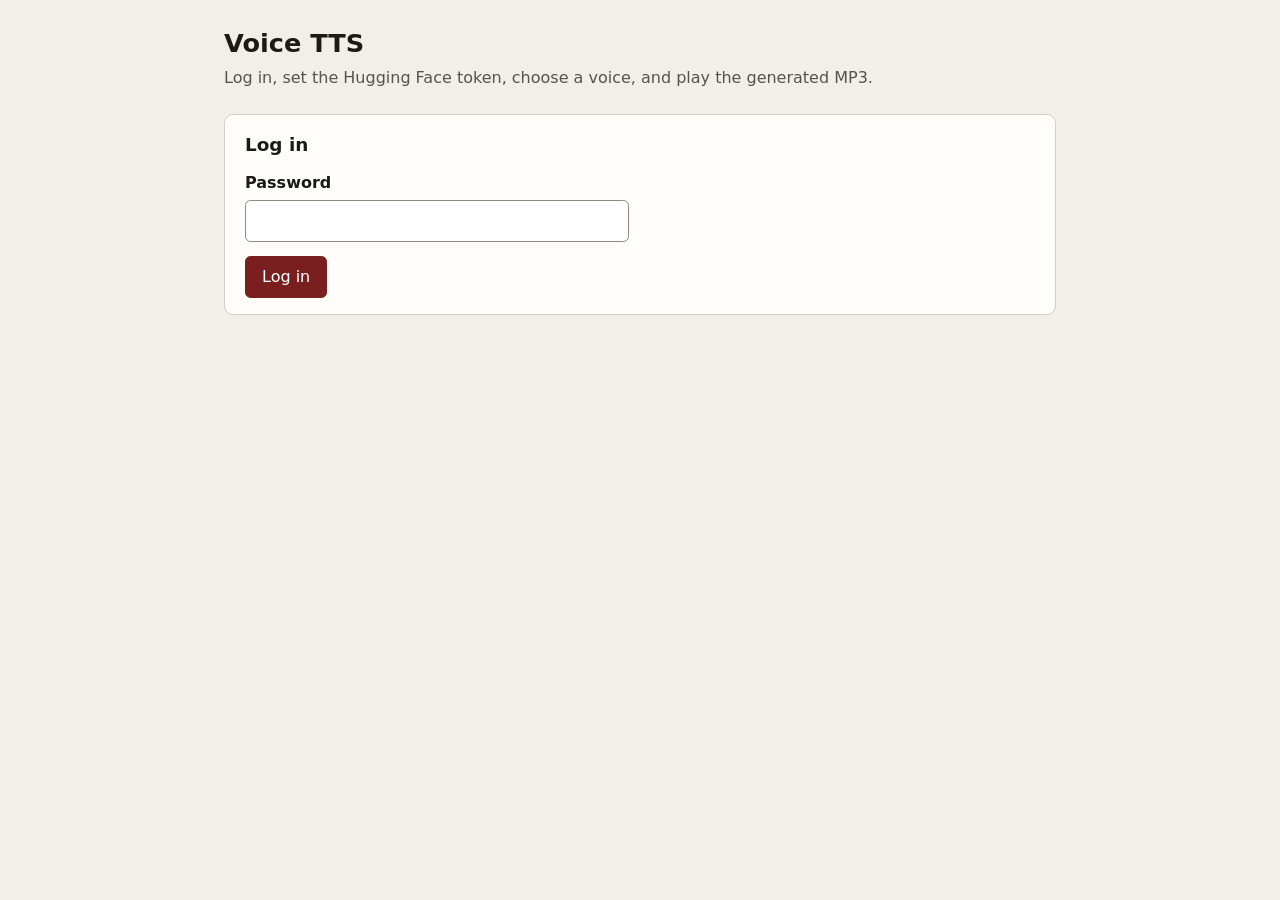
==== leftenant_voice/service/static/index.html @ ff742ffe "feat: add the leftenant voice TTS service The S2 Pro voice service: password login, encrypted API to" ====
<!DOCTYPE html>
<html lang="en">
<head>
<meta charset="utf-8">
<meta name="viewport" content="width=device-width, initial-scale=1">
<link rel="icon" href="data:,">
<title>Voice TTS</title>
<style>
  :root {
    color-scheme: light dark;
    --bg: #f2efe9;
    --panel: #fffdf9;
    --field: #ffffff;
    --ink: #1b1a17;
    --muted: #57534c;
    --line: #d3cec4;
    --control-line: #8f897e;
    --accent: #7a1f1f;
    --accent-ink: #ffffff;
    --link: #7a1f1f;
    --ok: #1e6b3c;
    --warn: #7a5200;
    --bad: #a31c1c;
    --focus: #1d5fa8;
  }

  @media (prefers-color-scheme: dark) {
    :root {
      --bg: #131312;
      --panel: #1d1c1a;
      --field: #141413;
      --ink: #ebe8e1;
      --muted: #b8b2a7;
      --line: #3b3833;
      --control-line: #6b665d;
      --accent: #9c3a33;
      --accent-ink: #ffffff;
      --link: #e8a59d;
      --ok: #74d69a;
      --warn: #e0b45c;
      --bad: #ff9a90;
      --focus: #8dc1ff;
    }
  }

  * { box-sizing: border-box; }
  [hidden] { display: none !important; }
  html { font-size: 100%; }

  body {
    margin: 0;
    background: var(--bg);
    color: var(--ink);
    font-family: ui-sans-serif, system-ui, -apple-system, "Segoe UI", Roboto, "Helvetica Neue", Arial, sans-serif;
    line-height: 1.5;
    -webkit-text-size-adjust: 100%;
  }

  main { max-width: 54rem; margin: 0 auto; padding: 1.5rem 1rem 4rem; }

  header h1 { margin: 0; font-size: 1.6rem; }
  header p { margin: .25rem 0 1.5rem; color: var(--muted); }

  section {
    background: var(--panel);
    border: 1px solid var(--line);
    border-radius: .55rem;
    padding: 1rem 1.25rem;
    margin: 0 0 1rem;
  }

  h2 { margin: 0 0 .75rem; font-size: 1.15rem; }
  h3 { margin: 1.5rem 0 .35rem; font-size: 1rem; }

  label { display: block; margin: .75rem 0 .3rem; font-weight: 600; }
  input, textarea, select, button { font: inherit; }

  input[type="text"],
  input[type="password"],
  textarea,
  select {
    width: 100%;
    padding: .5rem .6rem;
    background: var(--field);
    color: var(--ink);
    border: 1px solid var(--control-line);
    border-radius: .35rem;
  }

  textarea { min-height: 5rem; resize: vertical; }
  input[type="file"] { max-width: 100%; color: var(--muted); }

  button {
    padding: .5rem 1rem;
    border: 1px solid var(--control-line);
    border-radius: .35rem;
    background: var(--panel);
    color: var(--ink);
    cursor: pointer;
  }

  button[type="submit"] {
    background: var(--accent);
    border-color: var(--accent);
    color: var(--accent-ink);
  }

  button:hover:not(:disabled) { filter: brightness(1.08); }
  button:disabled { opacity: .55; cursor: not-allowed; }

  :focus-visible { outline: 2px solid var(--focus); outline-offset: 2px; }
  a { color: var(--link); }

  .actions { display: flex; flex-wrap: wrap; gap: .5rem; margin-top: .9rem; }
  .hint { margin: .25rem 0 0; color: var(--muted); font-size: .875rem; }

  .notice {
    margin: 0 0 1rem;
    padding: .75rem 1rem;
    border: 1px solid var(--control-line);
    border-radius: .35rem;
    background: var(--panel);
  }

  .picker { display: grid; grid-template-columns: repeat(auto-fit, minmax(14rem, 1fr)); gap: 0 .75rem; }
  .picker label { margin-top: 0; }

  .state-line { margin: 0; font-size: 1.1rem; }
  .state { font-weight: 700; }
  #service-status[data-state="ready"] .state { color: var(--ok); }
  #service-status[data-state="error"] .state,
  #service-status[data-state="unreachable"] .state { color: var(--bad); }
  #service-status[data-state="downloading"] .state,
  #service-status[data-state="loading"] .state { color: var(--warn); }

  .facts { margin: .3rem 0 0; color: var(--muted); }
  .status-error { margin: .5rem 0 0; color: var(--bad); overflow-wrap: anywhere; }
  .load-progress { width: 100%; height: .7rem; margin-top: .75rem; accent-color: var(--accent); }

  #token-state { margin: .75rem 0 0; font-weight: 600; }

  #uploaded-list, #api-token-list { list-style: none; margin: .25rem 0 0; padding: 0; }
  #uploaded-list li,
  #api-token-list li {
    display: flex;
    align-items: center;
    justify-content: space-between;
    gap: .75rem;
    padding: .45rem 0;
    border-top: 1px solid var(--line);
  }
  #uploaded-list li:first-child,
  #api-token-list li:first-child { border-top: 0; }
  #uploaded-list li.empty,
  #api-token-list li.empty { display: block; color: var(--muted); }
  #uploaded-list button,
  #api-token-list button { padding: .3rem .8rem; }
  #uploaded-list li span,
  #api-token-list li span { flex: 1 1 auto; min-width: 0; overflow-wrap: anywhere; }
  #api-token-new code { display: block; margin-top: .35rem; overflow-wrap: anywhere; }
  #login-form { max-width: 24rem; }

  #player { display: block; width: 100%; margin-top: 1rem; }
  .download { display: inline-block; margin-top: .6rem; }
  #message { margin: .75rem 0 0; min-height: 1.5rem; color: var(--bad); overflow-wrap: anywhere; }
</style>
</head>
<body>
<main>
  <header>
    <h1>Voice TTS</h1>
    <p>Log in, set the Hugging Face token, choose a voice, and play the generated MP3.</p>
    <button id="logout-button" type="button" hidden>Log out</button>
  </header>

  <noscript>
    <p class="notice">JavaScript is required for this page.</p>
  </noscript>

  <section id="login-section">
    <h2>Log in</h2>
    <form id="login-form">
      <label for="login-password">Password</label>
      <input id="login-password" type="password" autocomplete="off" spellcheck="false">
      <div class="actions">
        <button id="login-button" type="submit">Log in</button>
      </div>
    </form>
  </section>

  <div id="app-section" hidden>
  <section>
    <h2>Status</h2>
    <div id="service-status" data-state="checking">
      <p class="state-line" role="status" aria-live="polite"><span class="state">state: checking</span></p>
      <p class="facts">engine: none · busy: no</p>
      <p class="status-error" hidden></p>
      <progress class="load-progress" aria-label="Model load in progress" hidden></progress>
    </div>
  </section>

  <section>
    <h2>Settings</h2>
    <form id="token-form">
      <label for="token-input">Hugging Face token</label>
      <input id="token-input" type="password" autocomplete="off" spellcheck="false">
      <div class="actions">
        <button type="submit">Save</button>
        <button type="button" class="clear-token">Clear</button>
      </div>
    </form>
    <p id="token-state" aria-live="polite">no token</p>
    <p class="hint">The token is kept in memory by the service for this container session only. It is never written to disk. Enter it again after the container restarts.</p>

    <h3>API tokens</h3>
    <form id="api-token-form">
      <label for="api-token-name">Token name</label>
      <input id="api-token-name" type="text" pattern="[a-z0-9][a-z0-9_\-]{0,39}" autocomplete="off" spellcheck="false">
      <p class="hint">Lowercase letters, digits, hyphen and underscore. Up to 40 characters.</p>
      <div class="actions">
        <button id="api-token-create" type="submit">Create token</button>
      </div>
    </form>
    <p id="api-token-new" class="notice" hidden>New token, shown once: <code></code></p>
    <ul id="api-token-list"></ul>
  </section>

  <section>
    <h2>Voice</h2>
    <div class="picker">
      <div>
        <label for="engine-select">Engine</label>
        <select id="engine-select"></select>
      </div>
      <div>
        <label for="voice-select">Voice</label>
        <select id="voice-select"></select>
      </div>
    </div>

    <h3>Clone a voice from a reference recording</h3>
    <form id="upload-form">
      <label for="upload-name">Name</label>
      <input id="upload-name" type="text" pattern="[a-z0-9][a-z0-9_\-]{0,39}" autocomplete="off" spellcheck="false">
      <p class="hint">Lowercase letters, digits, hyphen and underscore. Up to 40 characters.</p>
      <label for="upload-text">Transcript</label>
      <textarea id="upload-text" maxlength="1000"></textarea>
      <label for="upload-file">Reference WAV</label>
      <input id="upload-file" type="file" accept=".wav,audio/wav">
      <p class="hint">Mono or stereo WAV, 3 to 30 seconds, at most 25 MB.</p>
      <div class="actions">
        <button type="submit">Upload and clone</button>
      </div>
    </form>

    <h3>Cloned voices</h3>
    <ul id="uploaded-list"></ul>
  </section>

  <section>
    <h2>Generate</h2>
    <form id="speak-form">
      <label for="speak-text">Text to speak</label>
      <textarea id="speak-text"></textarea>
      <div class="actions">
        <button id="speak-button" type="submit" disabled>Generate MP3</button>
      </div>
    </form>
    <audio id="player" controls hidden></audio>
    <a class="download" download="speech.mp3" hidden>Download speech.mp3</a>
  </section>
  </div>

  <p id="message" role="alert"></p>
</main>

<script>
const ui = {
  status: document.getElementById("service-status"),
  statusState: document.querySelector("#service-status .state"),
  statusFacts: document.querySelector("#service-status .facts"),
  statusError: document.querySelector("#service-status .status-error"),
  statusProgress: document.querySelector("#service-status .load-progress"),
  tokenForm: document.getElementById("token-form"),
  tokenClear: document.querySelector("#token-form .clear-token"),
  tokenInput: document.getElementById("token-input"),
  tokenState: document.getElementById("token-state"),
  engineSelect: document.getElementById("engine-select"),
  voiceSelect: document.getElementById("voice-select"),
  uploadForm: document.getElementById("upload-form"),
  uploadName: document.getElementById("upload-name"),
  uploadText: document.getElementById("upload-text"),
  uploadFile: document.getElementById("upload-file"),
  uploadedList: document.getElementById("uploaded-list"),
  speakForm: document.getElementById("speak-form"),
  speakText: document.getElementById("speak-text"),
  speakButton: document.getElementById("speak-button"),
  player: document.getElementById("player"),
  download: document.querySelector(".download"),
  loginSection: document.getElementById("login-section"),
  loginForm: document.getElementById("login-form"),
  loginPassword: document.getElementById("login-password"),
  loginButton: document.getElementById("login-button"),
  logoutButton: document.getElementById("logout-button"),
  appSection: document.getElementById("app-section"),
  apiTokenForm: document.getElementById("api-token-form"),
  apiTokenName: document.getElementById("api-token-name"),
  apiTokenCreate: document.getElementById("api-token-create"),
  apiTokenNew: document.getElementById("api-token-new"),
  apiTokenList: document.getElementById("api-token-list"),
  message: document.getElementById("message"),
};

let voices = {};
let uploaded = [];
let defaultEngine = null;
let serverBusy = false;
let speaking = false;
let audioUrl = null;
let healthTimer = null;

function setText(element, text) {
  if (element.textContent !== text) element.textContent = text;
}

function showMessage(text) {
  ui.message.textContent = text;
}

function clearMessage() {
  ui.message.textContent = "";
}

function stopPolling() {
  if (healthTimer !== null) {
    clearInterval(healthTimer);
    healthTimer = null;
  }
}

function showLogin() {
  stopPolling();
  ui.loginSection.hidden = false;
  ui.appSection.hidden = true;
  ui.logoutButton.hidden = true;
  ui.apiTokenNew.hidden = true;
  ui.apiTokenNew.querySelector("code").textContent = "";
}

function showApp() {
  ui.loginSection.hidden = true;
  ui.appSection.hidden = false;
  ui.logoutButton.hidden = false;
  loadSettings();
  loadVoices();
  loadTokens();
  pollHealth();
  if (healthTimer === null) healthTimer = setInterval(pollHealth, 2000);
}

async function checkSession() {
  try {
    const response = await fetch("/session");
    if (response.ok && (await response.json()).authenticated) {
      showApp();
      return;
    }
  } catch {
    // the service is not reachable; the login form is the screen to show
  }
  showLogin();
}

async function loadTokens() {
  try {
    const response = await fetch("/tokens");
    if (!response.ok) throw new Error(await errorDetail(response));
    fillTokens((await response.json()).tokens || []);
  } catch (error) {
    showMessage(error.message);
  }
}

function fillTokens(list) {
  ui.apiTokenList.replaceChildren();
  if (list.length === 0) {
    const item = document.createElement("li");
    item.className = "empty";
    item.textContent = "No API tokens yet.";
    ui.apiTokenList.append(item);
    return;
  }
  for (const token of list) {
    const item = document.createElement("li");
    const label = document.createElement("span");
    label.textContent = token.name + " · " + token.prefix + " · " + token.created;
    const button = document.createElement("button");
    button.type = "button";
    button.textContent = "Revoke";
    button.addEventListener("click", () => revokeToken(token.name));
    item.append(label, button);
    ui.apiTokenList.append(item);
  }
}

async function revokeToken(name) {
  clearMessage();
  try {
    const response = await fetch("/tokens/" + encodeURIComponent(name), { method: "DELETE" });
    if (!response.ok) throw new Error(await errorDetail(response));
    await loadTokens();
  } catch (error) {
    showMessage(error.message);
  }
}

async function errorDetail(response) {
  let body = null;
  try {
    body = await response.json();
  } catch {
    // the body is not JSON; the status code is all there is
  }
  const detail = body && body.detail;
  if (typeof detail === "string") return detail;
  if (Array.isArray(detail)) {
    return detail.map((item) => (item && item.msg ? item.msg : JSON.stringify(item))).join("; ");
  }
  return "the request failed with HTTP " + response.status;
}

function updateSpeakButton() {
  ui.speakButton.disabled = serverBusy || speaking || ui.speakText.value.trim() === "";
}

function fillVoices() {
  const names = voices[ui.engineSelect.value] || [];
  const previous = ui.voiceSelect.value;
  ui.voiceSelect.replaceChildren(...names.map((name) => new Option(name, name)));
  if (names.includes(previous)) ui.voiceSelect.value = previous;
}

function fillEngines() {
  const names = Object.keys(voices);
  const previous = ui.engineSelect.value;
  ui.engineSelect.replaceChildren(...names.map((name) => new Option(name, name)));
  if (names.includes(previous)) ui.engineSelect.value = previous;
  else if (defaultEngine && names.includes(defaultEngine)) ui.engineSelect.value = defaultEngine;
  fillVoices();
}

function fillUploaded() {
  ui.uploadedList.replaceChildren();
  if (uploaded.length === 0) {
    const item = document.createElement("li");
    item.className = "empty";
    item.textContent = "No cloned voices yet.";
    ui.uploadedList.append(item);
    return;
  }
  for (const name of uploaded) {
    const item = document.createElement("li");
    const label = document.createElement("span");
    label.textContent = name;
    const button = document.createElement("button");
    button.type = "button";
    button.textContent = "Delete";
    button.addEventListener("click", () => deleteVoice(name));
    item.append(label, button);
    ui.uploadedList.append(item);
  }
}

async function loadVoices() {
  try {
    const response = await fetch("/voices");
    if (!response.ok) throw new Error(await errorDetail(response));
    const data = await response.json();
    voices = data.voices || {};
    uploaded = data.uploaded || [];
    fillEngines();
    fillUploaded();
  } catch (error) {
    showMessage(error.message);
  }
}

async function loadSettings() {
  try {
    const response = await fetch("/settings");
    if (!response.ok) throw new Error(await errorDetail(response));
    const settings = await response.json();
    defaultEngine = settings.default_engine || null;
    ui.tokenState.textContent = settings.hf_token_set ? "token is set" : "no token";
    if (settings.max_text_chars) ui.speakText.maxLength = settings.max_text_chars;
    if (defaultEngine && voices[defaultEngine]) {
      ui.engineSelect.value = defaultEngine;
      fillVoices();
    }
  } catch (error) {
    showMessage(error.message);
  }
}

async function setToken(token) {
  try {
    const response = await fetch("/settings/hf-token", {
      method: "POST",
      headers: { "Content-Type": "application/json" },
      body: JSON.stringify({ token }),
    });
    if (!response.ok) throw new Error(await errorDetail(response));
    const result = await response.json();
    ui.tokenState.textContent = result.hf_token_set ? "token is set" : "no token";
    ui.tokenInput.value = "";
  } catch (error) {
    showMessage(error.message);
  }
}

async function deleteVoice(name) {
  clearMessage();
  try {
    const response = await fetch("/voices/" + encodeURIComponent(name), { method: "DELETE" });
    if (!response.ok) throw new Error(await errorDetail(response));
    await loadVoices();
  } catch (error) {
    showMessage(error.message);
  }
}

function renderHealth(data) {
  const state = data.state || "unknown";
  ui.status.dataset.state = state;
  setText(ui.statusState, "state: " + state);
  const facts = ["engine: " + (data.engine || "none"), "busy: " + (data.busy ? "yes" : "no")];
  if (data.seconds_until_unload !== null && data.seconds_until_unload !== undefined) {
    facts.push("unload in " + data.seconds_until_unload + " s");
  }
  setText(ui.statusFacts, facts.join(" · "));
  ui.statusError.hidden = !data.error;
  setText(ui.statusError, data.error || "");
  ui.statusProgress.hidden = !(state === "downloading" || state === "loading");
  serverBusy = Boolean(data.busy);
  updateSpeakButton();
}

async function pollHealth() {
  try {
    const response = await fetch("/health", { cache: "no-store" });
    if (!response.ok) throw new Error("health request failed");
    renderHealth(await response.json());
  } catch {
    ui.status.dataset.state = "unreachable";
    setText(ui.statusState, "service not reachable");
    setText(ui.statusFacts, "");
    ui.statusError.hidden = true;
    ui.statusProgress.hidden = true;
  }
}

ui.tokenForm.addEventListener("submit", async (event) => {
  event.preventDefault();
  clearMessage();
  await setToken(ui.tokenInput.value);
});

ui.tokenClear.addEventListener("click", async () => {
  clearMessage();
  await setToken("");
});

ui.engineSelect.addEventListener("change", fillVoices);

ui.uploadForm.addEventListener("submit", async (event) => {
  event.preventDefault();
  clearMessage();
  const body = new FormData();
  body.append("name", ui.uploadName.value.trim());
  body.append("text", ui.uploadText.value.trim());
  if (ui.uploadFile.files[0]) body.append("file", ui.uploadFile.files[0]);
  try {
    const response = await fetch("/voices", { method: "POST", body });
    if (!response.ok) throw new Error(await errorDetail(response));
    ui.uploadForm.reset();
    await loadVoices();
  } catch (error) {
    showMessage(error.message);
  }
});

ui.speakForm.addEventListener("submit", async (event) => {
  event.preventDefault();
  clearMessage();
  const text = ui.speakText.value.trim();
  if (!text) return;
  speaking = true;
  updateSpeakButton();
  try {
    const response = await fetch("/speak", {
      method: "POST",
      headers: { "Content-Type": "application/json" },
      body: JSON.stringify({ text, voice: ui.voiceSelect.value, engine: ui.engineSelect.value }),
    });
    if (!response.ok) throw new Error(await errorDetail(response));
    const blob = new Blob([await response.arrayBuffer()], { type: "audio/mpeg" });
    if (audioUrl) URL.revokeObjectURL(audioUrl);
    audioUrl = URL.createObjectURL(blob);
    ui.player.src = audioUrl;
    ui.player.hidden = false;
    ui.download.href = audioUrl;
    ui.download.hidden = false;
    ui.player.play().catch(() => {});
  } catch (error) {
    showMessage(error.message);
  } finally {
    speaking = false;
    updateSpeakButton();
  }
});

ui.loginForm.addEventListener("submit", async (event) => {
  event.preventDefault();
  clearMessage();
  try {
    const response = await fetch("/login", {
      method: "POST",
      headers: { "Content-Type": "application/json" },
      body: JSON.stringify({ password: ui.loginPassword.value }),
    });
    if (!response.ok) throw new Error(await errorDetail(response));
    ui.loginPassword.value = "";
    showApp();
  } catch (error) {
    showMessage(error.message);
  }
});

ui.logoutButton.addEventListener("click", async () => {
  clearMessage();
  try {
    await fetch("/logout", { method: "POST" });
  } catch {
    // the cookie is gone with the service; the login form is still the screen to show
  }
  showLogin();
});

ui.apiTokenForm.addEventListener("submit", async (event) => {
  event.preventDefault();
  clearMessage();
  ui.apiTokenNew.hidden = true;
  try {
    const response = await fetch("/tokens", {
      method: "POST",
      headers: { "Content-Type": "application/json" },
      body: JSON.stringify({ name: ui.apiTokenName.value.trim() }),
    });
    if (!response.ok) throw new Error(await errorDetail(response));
    const created = await response.json();
    ui.apiTokenNew.querySelector("code").textContent = created.token;
    ui.apiTokenNew.hidden = false;
    ui.apiTokenForm.reset();
    await loadTokens();
  } catch (error) {
    showMessage(error.message);
  }
});

ui.speakText.addEventListener("input", updateSpeakButton);

updateSpeakButton();
checkSession();
</script>
</body>
</html>
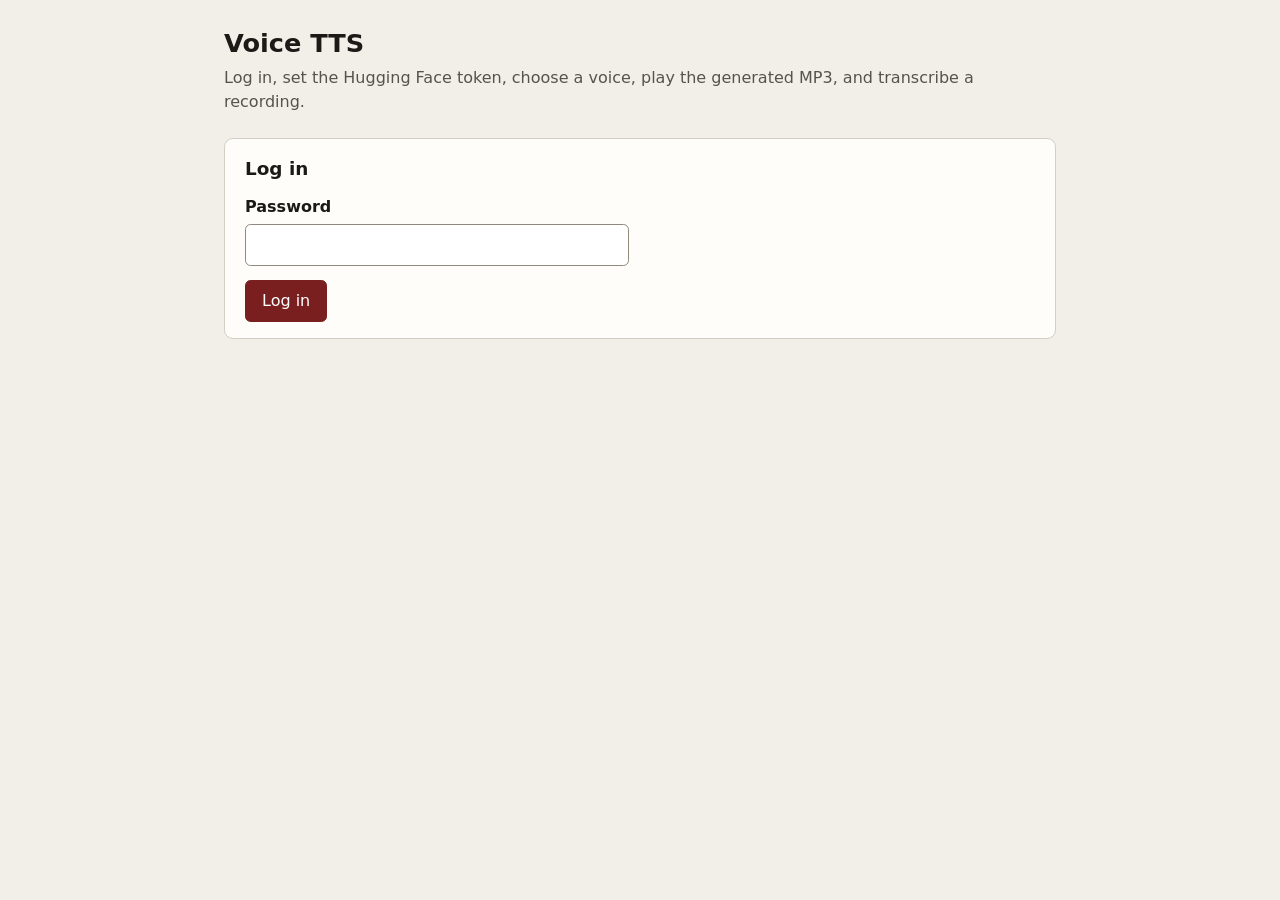
==== commit 8f2b131f: "feat: add Nemotron transcription and model management to the voice service - /transcribe runs Nemotr" ====
--- a/leftenant_voice/service/static/index.html
+++ b/leftenant_voice/service/static/index.html
@@ -139,9 +139,10 @@
 
   #token-state { margin: .75rem 0 0; font-weight: 600; }
 
-  #uploaded-list, #api-token-list { list-style: none; margin: .25rem 0 0; padding: 0; }
+  #uploaded-list, #api-token-list, #model-list { list-style: none; margin: .25rem 0 0; padding: 0; }
   #uploaded-list li,
-  #api-token-list li {
+  #api-token-list li,
+  #model-list li {
     display: flex;
     align-items: center;
     justify-content: space-between;
@@ -150,13 +151,16 @@
     border-top: 1px solid var(--line);
   }
   #uploaded-list li:first-child,
-  #api-token-list li:first-child { border-top: 0; }
+  #api-token-list li:first-child,
+  #model-list li:first-child { border-top: 0; }
   #uploaded-list li.empty,
   #api-token-list li.empty { display: block; color: var(--muted); }
   #uploaded-list button,
-  #api-token-list button { padding: .3rem .8rem; }
+  #api-token-list button,
+  #model-list button { padding: .3rem .8rem; }
   #uploaded-list li span,
-  #api-token-list li span { flex: 1 1 auto; min-width: 0; overflow-wrap: anywhere; }
+  #api-token-list li span,
+  #model-list li span { flex: 1 1 auto; min-width: 0; overflow-wrap: anywhere; }
   #api-token-new code { display: block; margin-top: .35rem; overflow-wrap: anywhere; }
   #login-form { max-width: 24rem; }
 
@@ -169,7 +173,7 @@
 <main>
   <header>
     <h1>Voice TTS</h1>
-    <p>Log in, set the Hugging Face token, choose a voice, and play the generated MP3.</p>
+    <p>Log in, set the Hugging Face token, choose a voice, play the generated MP3, and transcribe a recording.</p>
     <button id="logout-button" type="button" hidden>Log out</button>
   </header>
 
@@ -194,6 +198,7 @@
     <div id="service-status" data-state="checking">
       <p class="state-line" role="status" aria-live="polite"><span class="state">state: checking</span></p>
       <p class="facts">engine: none · busy: no</p>
+      <p class="facts" id="asr-state">transcription: checking</p>
       <p class="status-error" hidden></p>
       <progress class="load-progress" aria-label="Model load in progress" hidden></progress>
     </div>
@@ -223,6 +228,12 @@
     </form>
     <p id="api-token-new" class="notice" hidden>New token, shown once: <code></code></p>
     <ul id="api-token-list"></ul>
+
+    <h3>Models</h3>
+    <p class="hint">Each model's cache under the Hugging Face folder. Deleting one frees its size; the next use downloads it again.</p>
+    <ul id="model-list"></ul>
+    <p id="models-status" class="hint" aria-live="polite"></p>
+    <p id="models-error" class="status-error" role="alert" hidden></p>
   </section>
 
   <section>
@@ -269,6 +280,83 @@
     <audio id="player" controls hidden></audio>
     <a class="download" download="speech.mp3" hidden>Download speech.mp3</a>
   </section>
+
+  <section>
+    <h2>Transcribe</h2>
+    <form id="transcribe-form">
+      <label for="transcribe-file">Recording</label>
+      <input id="transcribe-file" type="file" accept=".mp3,.m4a,.wav,.flac,.ogg">
+      <p class="hint">MP3, M4A, WAV, FLAC or OGG, at most 250 MB and one hour.</p>
+      <div class="picker">
+        <div>
+          <label for="transcribe-language">Language</label>
+          <select id="transcribe-language">
+            <option value="as spoken">as spoken</option>
+            <option value="Czech">Czech</option>
+            <option value="Dutch">Dutch</option>
+            <option value="English">English</option>
+            <option value="French">French</option>
+            <option value="German">German</option>
+            <option value="Hindi">Hindi</option>
+            <option value="Italian">Italian</option>
+            <option value="Korean">Korean</option>
+            <option value="Polish">Polish</option>
+            <option value="Portuguese">Portuguese</option>
+            <option value="Russian">Russian</option>
+            <option value="Slovak">Slovak</option>
+            <option value="Spanish">Spanish</option>
+            <option value="Bulgarian">Bulgarian</option>
+            <option value="Croatian">Croatian</option>
+            <option value="Danish">Danish</option>
+            <option value="Estonian">Estonian</option>
+            <option value="Finnish">Finnish</option>
+            <option value="Hungarian">Hungarian</option>
+            <option value="Japanese">Japanese</option>
+            <option value="Latvian">Latvian</option>
+            <option value="Lithuanian">Lithuanian</option>
+            <option value="Romanian">Romanian</option>
+            <option value="Slovenian">Slovenian</option>
+            <option value="Swedish">Swedish</option>
+            <option value="Thai">Thai</option>
+            <option value="Turkish">Turkish</option>
+            <option value="Ukrainian">Ukrainian</option>
+            <option value="Arabic">Arabic</option>
+            <option value="Bengali">Bengali</option>
+            <option value="Chinese Mandarin">Chinese Mandarin</option>
+            <option value="Greek">Greek</option>
+            <option value="Hebrew">Hebrew</option>
+            <option value="Indonesian">Indonesian</option>
+            <option value="Maltese">Maltese</option>
+            <option value="Marathi">Marathi</option>
+            <option value="Tagalog">Tagalog</option>
+            <option value="Tamil">Tamil</option>
+            <option value="Telugu">Telugu</option>
+            <option value="Vietnamese">Vietnamese</option>
+          </select>
+        </div>
+        <div>
+          <label for="transcribe-wording">Wording</label>
+          <select id="transcribe-wording">
+            <option value="readable">readable</option>
+            <option value="verbatim">verbatim</option>
+          </select>
+        </div>
+      </div>
+      <label for="transcribe-context">Context terms</label>
+      <input id="transcribe-context" type="text" maxlength="500" autocomplete="off" spellcheck="false">
+      <p class="hint">Names and terms the recording uses. Optional.</p>
+      <div class="actions">
+        <button id="transcribe-button" type="submit" disabled>Transcribe</button>
+      </div>
+    </form>
+    <p id="transcribe-state" class="hint" aria-live="polite">transcription: checking</p>
+    <p id="transcribe-busy" class="hint" role="status" hidden>Transcribing. The model downloads when the container starts; its progress is in the status section above. This can take minutes.</p>
+    <p id="transcribe-error" class="status-error" role="alert" hidden></p>
+    <div id="transcribe-output" hidden>
+      <h3>Transcript</h3>
+      <textarea id="transcribe-result" readonly aria-label="Transcript"></textarea>
+    </div>
+  </section>
   </div>
 
   <p id="message" role="alert"></p>
@@ -279,6 +367,7 @@
   status: document.getElementById("service-status"),
   statusState: document.querySelector("#service-status .state"),
   statusFacts: document.querySelector("#service-status .facts"),
+  statusAsr: document.getElementById("asr-state"),
   statusError: document.querySelector("#service-status .status-error"),
   statusProgress: document.querySelector("#service-status .load-progress"),
   tokenForm: document.getElementById("token-form"),
@@ -308,6 +397,20 @@
   apiTokenCreate: document.getElementById("api-token-create"),
   apiTokenNew: document.getElementById("api-token-new"),
   apiTokenList: document.getElementById("api-token-list"),
+  modelList: document.getElementById("model-list"),
+  modelsStatus: document.getElementById("models-status"),
+  modelsError: document.getElementById("models-error"),
+  transcribeForm: document.getElementById("transcribe-form"),
+  transcribeFile: document.getElementById("transcribe-file"),
+  transcribeLanguage: document.getElementById("transcribe-language"),
+  transcribeWording: document.getElementById("transcribe-wording"),
+  transcribeContext: document.getElementById("transcribe-context"),
+  transcribeButton: document.getElementById("transcribe-button"),
+  transcribeState: document.getElementById("transcribe-state"),
+  transcribeBusy: document.getElementById("transcribe-busy"),
+  transcribeError: document.getElementById("transcribe-error"),
+  transcribeOutput: document.getElementById("transcribe-output"),
+  transcribeResult: document.getElementById("transcribe-result"),
   message: document.getElementById("message"),
 };
 
@@ -316,6 +419,8 @@
 let defaultEngine = null;
 let serverBusy = false;
 let speaking = false;
+let transcribing = false;
+let asrState = "checking";
 let audioUrl = null;
 let healthTimer = null;
 
@@ -354,6 +459,7 @@
   loadSettings();
   loadVoices();
   loadTokens();
+  loadModels();
   pollHealth();
   if (healthTimer === null) healthTimer = setInterval(pollHealth, 2000);
 }
@@ -414,6 +520,79 @@
   }
 }
 
+function formatBytes(bytes) {
+  const units = ["B", "KB", "MB", "GB", "TB"];
+  let value = bytes;
+  let unit = 0;
+  while (value >= 1024 && unit < units.length - 1) {
+    value /= 1024;
+    unit += 1;
+  }
+  return (unit === 0 ? String(value) : value.toFixed(1)) + " " + units[unit];
+}
+
+function fillModels(list) {
+  ui.modelList.replaceChildren();
+  for (const model of list) {
+    const item = document.createElement("li");
+    const label = document.createElement("span");
+    label.textContent = model.name + " · " + model.model + " · " + formatBytes(model.bytes) +
+      " · " + (model.loaded ? "loaded" : "not loaded");
+    const button = document.createElement("button");
+    button.type = "button";
+    button.textContent = "Delete";
+    button.addEventListener("click", () => confirmDeleteModel(model.name, button));
+    item.append(label, button);
+    ui.modelList.append(item);
+  }
+}
+
+async function loadModels() {
+  try {
+    const response = await fetch("/models");
+    if (!response.ok) throw new Error(await errorDetail(response));
+    fillModels((await response.json()).models || []);
+  } catch (error) {
+    showModelsError(error.message);
+  }
+}
+
+function showModelsError(text) {
+  ui.modelsError.textContent = text;
+  ui.modelsError.hidden = !text;
+}
+
+function confirmDeleteModel(name, button) {
+  if (button.dataset.armed !== "yes") {
+    button.dataset.armed = "yes";
+    button.textContent = "Confirm delete";
+    setTimeout(() => {
+      delete button.dataset.armed;
+      button.textContent = "Delete";
+    }, 5000);
+    return;
+  }
+  deleteModel(name, button);
+}
+
+async function deleteModel(name, button) {
+  button.disabled = true;
+  showModelsError("");
+  try {
+    const response = await fetch("/models/" + encodeURIComponent(name), { method: "DELETE" });
+    if (!response.ok) throw new Error(await errorDetail(response));
+    const result = await response.json();
+    ui.modelsStatus.textContent = "Deleted " + result.deleted + "; " + formatBytes(result.freed_bytes) +
+      " freed. The next use downloads the model again.";
+    await loadModels();
+  } catch (error) {
+    button.disabled = false;
+    button.textContent = "Delete";
+    delete button.dataset.armed;
+    showModelsError(error.message);
+  }
+}
+
 async function errorDetail(response) {
   let body = null;
   try {
@@ -529,20 +708,36 @@
   }
 }
 
+function showTranscribeError(text) {
+  ui.transcribeError.textContent = text;
+  ui.transcribeError.hidden = !text;
+}
+
+function updateTranscribePanel() {
+  ui.transcribeButton.disabled = transcribing || asrState !== "ready";
+  setText(ui.transcribeState, "transcription: " + asrState);
+}
+
 function renderHealth(data) {
   const state = data.state || "unknown";
   ui.status.dataset.state = state;
   setText(ui.statusState, "state: " + state);
+  const asr = data.asr || {};
+  asrState = asr.state || "unknown";
+  setText(ui.statusAsr, "transcription: " + asrState);
   const facts = ["engine: " + (data.engine || "none"), "busy: " + (data.busy ? "yes" : "no")];
   if (data.seconds_until_unload !== null && data.seconds_until_unload !== undefined) {
     facts.push("unload in " + data.seconds_until_unload + " s");
   }
   setText(ui.statusFacts, facts.join(" · "));
-  ui.statusError.hidden = !data.error;
-  setText(ui.statusError, data.error || "");
-  ui.statusProgress.hidden = !(state === "downloading" || state === "loading");
+  const errors = [data.error, asr.error].filter(Boolean);
+  ui.statusError.hidden = errors.length === 0;
+  setText(ui.statusError, errors.join(" "));
+  ui.statusProgress.hidden = !(state === "downloading" || state === "loading" ||
+    asrState === "downloading" || asrState === "loading");
   serverBusy = Boolean(data.busy);
   updateSpeakButton();
+  updateTranscribePanel();
 }
 
 async function pollHealth() {
@@ -554,8 +749,11 @@
     ui.status.dataset.state = "unreachable";
     setText(ui.statusState, "service not reachable");
     setText(ui.statusFacts, "");
+    asrState = "unknown";
+    setText(ui.statusAsr, "transcription: unknown");
     ui.statusError.hidden = true;
     ui.statusProgress.hidden = true;
+    updateTranscribePanel();
   }
 }
 
@@ -619,6 +817,39 @@
   }
 });
 
+ui.transcribeForm.addEventListener("submit", async (event) => {
+  event.preventDefault();
+  showTranscribeError("");
+  ui.transcribeOutput.hidden = true;
+  ui.transcribeResult.value = "";
+  const file = ui.transcribeFile.files[0];
+  if (!file) {
+    showTranscribeError("Choose a recording first.");
+    return;
+  }
+  const body = new FormData();
+  body.append("file", file);
+  body.append("language", ui.transcribeLanguage.value);
+  body.append("wording", ui.transcribeWording.value);
+  const context = ui.transcribeContext.value.trim();
+  if (context) body.append("context", context);
+  transcribing = true;
+  updateTranscribePanel();
+  ui.transcribeBusy.hidden = false;
+  try {
+    const response = await fetch("/transcribe", { method: "POST", body });
+    if (!response.ok) throw new Error(await errorDetail(response));
+    ui.transcribeResult.value = (await response.json()).text || "";
+    ui.transcribeOutput.hidden = false;
+  } catch (error) {
+    showTranscribeError(error.message);
+  } finally {
+    transcribing = false;
+    ui.transcribeBusy.hidden = true;
+    updateTranscribePanel();
+  }
+});
+
 ui.loginForm.addEventListener("submit", async (event) => {
   event.preventDefault();
   clearMessage();
@@ -670,6 +901,7 @@
 ui.speakText.addEventListener("input", updateSpeakButton);
 
 updateSpeakButton();
+updateTranscribePanel();
 checkSession();
 </script>
 </body>
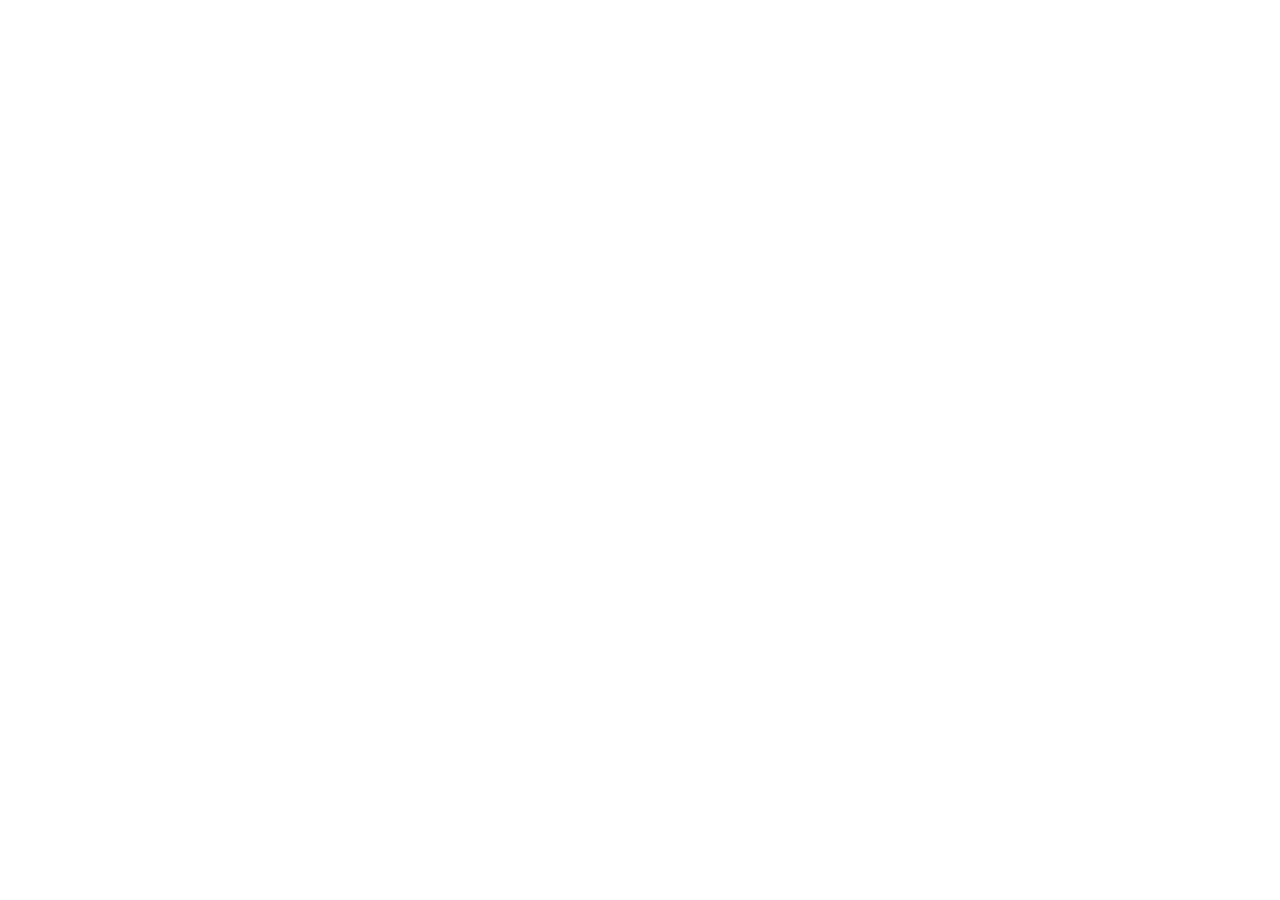
==== commit b59bbf67: "feat: rebuild the voice page as a portal with operations apart from settings The owner found the one" ====
--- a/leftenant_voice/service/static/index.html
+++ b/leftenant_voice/service/static/index.html
@@ -4,905 +4,433 @@
 <meta charset="utf-8">
 <meta name="viewport" content="width=device-width, initial-scale=1">
 <link rel="icon" href="data:,">
-<title>Voice TTS</title>
-<style>
-  :root {
-    color-scheme: light dark;
-    --bg: #f2efe9;
-    --panel: #fffdf9;
-    --field: #ffffff;
-    --ink: #1b1a17;
-    --muted: #57534c;
-    --line: #d3cec4;
-    --control-line: #8f897e;
-    --accent: #7a1f1f;
-    --accent-ink: #ffffff;
-    --link: #7a1f1f;
-    --ok: #1e6b3c;
-    --warn: #7a5200;
-    --bad: #a31c1c;
-    --focus: #1d5fa8;
-  }
-
-  @media (prefers-color-scheme: dark) {
-    :root {
-      --bg: #131312;
-      --panel: #1d1c1a;
-      --field: #141413;
-      --ink: #ebe8e1;
-      --muted: #b8b2a7;
-      --line: #3b3833;
-      --control-line: #6b665d;
-      --accent: #9c3a33;
-      --accent-ink: #ffffff;
-      --link: #e8a59d;
-      --ok: #74d69a;
-      --warn: #e0b45c;
-      --bad: #ff9a90;
-      --focus: #8dc1ff;
-    }
-  }
-
-  * { box-sizing: border-box; }
-  [hidden] { display: none !important; }
-  html { font-size: 100%; }
-
-  body {
-    margin: 0;
-    background: var(--bg);
-    color: var(--ink);
-    font-family: ui-sans-serif, system-ui, -apple-system, "Segoe UI", Roboto, "Helvetica Neue", Arial, sans-serif;
-    line-height: 1.5;
-    -webkit-text-size-adjust: 100%;
-  }
-
-  main { max-width: 54rem; margin: 0 auto; padding: 1.5rem 1rem 4rem; }
-
-  header h1 { margin: 0; font-size: 1.6rem; }
-  header p { margin: .25rem 0 1.5rem; color: var(--muted); }
-
-  section {
-    background: var(--panel);
-    border: 1px solid var(--line);
-    border-radius: .55rem;
-    padding: 1rem 1.25rem;
-    margin: 0 0 1rem;
-  }
-
-  h2 { margin: 0 0 .75rem; font-size: 1.15rem; }
-  h3 { margin: 1.5rem 0 .35rem; font-size: 1rem; }
-
-  label { display: block; margin: .75rem 0 .3rem; font-weight: 600; }
-  input, textarea, select, button { font: inherit; }
-
-  input[type="text"],
-  input[type="password"],
-  textarea,
-  select {
-    width: 100%;
-    padding: .5rem .6rem;
-    background: var(--field);
-    color: var(--ink);
-    border: 1px solid var(--control-line);
-    border-radius: .35rem;
-  }
-
-  textarea { min-height: 5rem; resize: vertical; }
-  input[type="file"] { max-width: 100%; color: var(--muted); }
-
-  button {
-    padding: .5rem 1rem;
-    border: 1px solid var(--control-line);
-    border-radius: .35rem;
-    background: var(--panel);
-    color: var(--ink);
-    cursor: pointer;
-  }
-
-  button[type="submit"] {
-    background: var(--accent);
-    border-color: var(--accent);
-    color: var(--accent-ink);
-  }
-
-  button:hover:not(:disabled) { filter: brightness(1.08); }
-  button:disabled { opacity: .55; cursor: not-allowed; }
-
-  :focus-visible { outline: 2px solid var(--focus); outline-offset: 2px; }
-  a { color: var(--link); }
-
-  .actions { display: flex; flex-wrap: wrap; gap: .5rem; margin-top: .9rem; }
-  .hint { margin: .25rem 0 0; color: var(--muted); font-size: .875rem; }
-
-  .notice {
-    margin: 0 0 1rem;
-    padding: .75rem 1rem;
-    border: 1px solid var(--control-line);
-    border-radius: .35rem;
-    background: var(--panel);
-  }
-
-  .picker { display: grid; grid-template-columns: repeat(auto-fit, minmax(14rem, 1fr)); gap: 0 .75rem; }
-  .picker label { margin-top: 0; }
-
-  .state-line { margin: 0; font-size: 1.1rem; }
-  .state { font-weight: 700; }
-  #service-status[data-state="ready"] .state { color: var(--ok); }
-  #service-status[data-state="error"] .state,
-  #service-status[data-state="unreachable"] .state { color: var(--bad); }
-  #service-status[data-state="downloading"] .state,
-  #service-status[data-state="loading"] .state { color: var(--warn); }
-
-  .facts { margin: .3rem 0 0; color: var(--muted); }
-  .status-error { margin: .5rem 0 0; color: var(--bad); overflow-wrap: anywhere; }
-  .load-progress { width: 100%; height: .7rem; margin-top: .75rem; accent-color: var(--accent); }
-
-  #token-state { margin: .75rem 0 0; font-weight: 600; }
-
-  #uploaded-list, #api-token-list, #model-list { list-style: none; margin: .25rem 0 0; padding: 0; }
-  #uploaded-list li,
-  #api-token-list li,
-  #model-list li {
-    display: flex;
-    align-items: center;
-    justify-content: space-between;
-    gap: .75rem;
-    padding: .45rem 0;
-    border-top: 1px solid var(--line);
-  }
-  #uploaded-list li:first-child,
-  #api-token-list li:first-child,
-  #model-list li:first-child { border-top: 0; }
-  #uploaded-list li.empty,
-  #api-token-list li.empty { display: block; color: var(--muted); }
-  #uploaded-list button,
-  #api-token-list button,
-  #model-list button { padding: .3rem .8rem; }
-  #uploaded-list li span,
-  #api-token-list li span,
-  #model-list li span { flex: 1 1 auto; min-width: 0; overflow-wrap: anywhere; }
-  #api-token-new code { display: block; margin-top: .35rem; overflow-wrap: anywhere; }
-  #login-form { max-width: 24rem; }
-
-  #player { display: block; width: 100%; margin-top: 1rem; }
-  .download { display: inline-block; margin-top: .6rem; }
-  #message { margin: .75rem 0 0; min-height: 1.5rem; color: var(--bad); overflow-wrap: anywhere; }
-</style>
+<title>Leftenant Voice</title>
+<link rel="stylesheet" href="/static/app.css?v=__ASSET_KEY__">
+<script src="/static/app.js?v=__ASSET_KEY__" defer></script>
 </head>
 <body>
-<main>
-  <header>
-    <h1>Voice TTS</h1>
-    <p>Log in, set the Hugging Face token, choose a voice, play the generated MP3, and transcribe a recording.</p>
-    <button id="logout-button" type="button" hidden>Log out</button>
-  </header>
-
-  <noscript>
-    <p class="notice">JavaScript is required for this page.</p>
-  </noscript>
-
-  <section id="login-section">
-    <h2>Log in</h2>
-    <form id="login-form">
-      <label for="login-password">Password</label>
-      <input id="login-password" type="password" autocomplete="off" spellcheck="false">
-      <div class="actions">
-        <button id="login-button" type="submit">Log in</button>
+<svg width="0" height="0" style="position:absolute" aria-hidden="true">
+  <symbol id="i-wave" viewBox="0 0 24 24"><path d="M4 10v4M8 6v12M12 3v18M16 7v10M20 10v4"/></symbol>
+  <symbol id="i-doc" viewBox="0 0 24 24"><path d="M14 3H7a2 2 0 0 0-2 2v14a2 2 0 0 0 2 2h10a2 2 0 0 0 2-2V8z"/><path d="M14 3v5h5M9 13h6M9 17h4"/></symbol>
+  <symbol id="i-gear" viewBox="0 0 24 24"><circle cx="12" cy="12" r="3"/><path d="M19.4 15a1.65 1.65 0 0 0 .33 1.82l.06.06a2 2 0 1 1-2.83 2.83l-.06-.06a1.65 1.65 0 0 0-1.82-.33 1.65 1.65 0 0 0-1 1.51V21a2 2 0 1 1-4 0v-.09A1.65 1.65 0 0 0 9 19.4a1.65 1.65 0 0 0-1.82.33l-.06.06a2 2 0 1 1-2.83-2.83l.06-.06A1.65 1.65 0 0 0 4.6 15a1.65 1.65 0 0 0-1.51-1H3a2 2 0 1 1 0-4h.09A1.65 1.65 0 0 0 4.6 9a1.65 1.65 0 0 0-.33-1.82l-.06-.06a2 2 0 1 1 2.83-2.83l.06.06A1.65 1.65 0 0 0 9 4.6a1.65 1.65 0 0 0 1-1.51V3a2 2 0 1 1 4 0v.09a1.65 1.65 0 0 0 1 1.51 1.65 1.65 0 0 0 1.82-.33l.06-.06a2 2 0 1 1 2.83 2.83l-.06.06A1.65 1.65 0 0 0 19.4 9a1.65 1.65 0 0 0 1.51 1H21a2 2 0 1 1 0 4h-.09a1.65 1.65 0 0 0-1.51 1z"/></symbol>
+  <symbol id="i-user" viewBox="0 0 24 24"><circle cx="12" cy="8" r="4"/><path d="M4 21a8 8 0 0 1 16 0"/></symbol>
+  <symbol id="i-chev" viewBox="0 0 24 24"><path d="m6 9 6 6 6-6"/></symbol>
+  <symbol id="i-logout" viewBox="0 0 24 24"><path d="M9 21H5a2 2 0 0 1-2-2V5a2 2 0 0 1 2-2h4M16 17l5-5-5-5M21 12H9"/></symbol>
+  <symbol id="i-down" viewBox="0 0 24 24"><path d="M12 3v12M7 10l5 5 5-5M5 21h14"/></symbol>
+  <symbol id="i-up" viewBox="0 0 24 24"><path d="M12 16V4M7 9l5-5 5 5M4 20h16"/></symbol>
+  <symbol id="i-copy" viewBox="0 0 24 24"><rect x="9" y="9" width="12" height="12" rx="2"/><path d="M5 15H4a1 1 0 0 1-1-1V4a1 1 0 0 1 1-1h10a1 1 0 0 1 1 1v1"/></symbol>
+  <symbol id="i-x" viewBox="0 0 24 24"><path d="M18 6 6 18M6 6l12 12"/></symbol>
+  <symbol id="i-check" viewBox="0 0 24 24"><path d="M20 6 9 17l-5-5"/></symbol>
+  <symbol id="i-note" viewBox="0 0 24 24"><path d="M9 18V5l12-2v13"/><circle cx="6" cy="18" r="3"/><circle cx="18" cy="16" r="3"/></symbol>
+  <symbol id="i-alert" viewBox="0 0 24 24"><circle cx="12" cy="12" r="9"/><path d="M12 8v5M12 16h.01"/></symbol>
+  <symbol id="i-play" viewBox="0 0 24 24"><path d="M7 4.5v15l12.5-7.5z" fill="currentColor" stroke="none"/></symbol>
+  <symbol id="i-pause" viewBox="0 0 24 24"><path d="M6.5 4h4v16h-4zM13.5 4h4v16h-4z" fill="currentColor" stroke="none"/></symbol>
+  <symbol id="i-mark" viewBox="0 0 24 24"><rect x="3" y="9" width="2.6" height="6" rx="1.3"/><rect x="8" y="5" width="2.6" height="14" rx="1.3"/><rect x="13" y="7" width="2.6" height="10" rx="1.3"/><rect x="18" y="10" width="2.6" height="4" rx="1.3"/></symbol>
+</svg>
+<noscript><p class="p-noscript">This page needs JavaScript.</p></noscript>
+
+<div id="login-section" class="p-login" hidden>
+  <form id="login-form" class="p-login-card">
+    <span class="p-mark" aria-hidden="true"><svg><use href="#i-mark"/></svg></span>
+    <h1>Leftenant Voice</h1>
+    <p class="p-sub">Speak text in a cloned voice and transcribe recordings.</p>
+    <div id="login-banner" class="p-banner" data-kind="error" role="alert" hidden>
+      <svg class="ic" aria-hidden="true"><use href="#i-alert"/></svg>
+      <div id="login-banner-text"></div>
+    </div>
+    <label class="p-label" for="login-password">Password</label>
+    <input id="login-password" class="p-input" type="password" autocomplete="current-password" spellcheck="false">
+    <button id="login-button" class="p-btn p-btn-primary p-btn-block" type="submit"><span>Log in</span></button>
+    <p class="p-login-foot">Scripts use API tokens from Settings instead of the password.</p>
+  </form>
+</div>
+
+<div id="app-section" class="p-app" hidden>
+  <aside class="p-side"><div class="p-side-inner">
+    <div class="p-brand">
+      <span class="p-mark" aria-hidden="true"><svg><use href="#i-mark"/></svg></span>
+      <span class="p-brand-name">Leftenant Voice</span>
+    </div>
+    <div class="p-group" id="ops-label">Operations</div>
+    <nav class="p-nav" aria-labelledby="ops-label">
+      <a href="#/render" data-nav="render"><svg class="ic" aria-hidden="true"><use href="#i-wave"/></svg>Voice rendering</a>
+      <a href="#/transcribe" data-nav="transcribe"><svg class="ic" aria-hidden="true"><use href="#i-doc"/></svg>Transcription</a>
+    </nav>
+    <nav class="p-nav p-side-foot" aria-label="Settings">
+      <a href="#/settings" data-nav="settings"><svg class="ic" aria-hidden="true"><use href="#i-gear"/></svg>Settings</a>
+    </nav>
+  </div></aside>
+
+  <div class="p-main">
+    <header class="p-top">
+      <span class="p-top-brand">
+        <span class="p-mark" aria-hidden="true"><svg><use href="#i-mark"/></svg></span>
+        <span class="p-brand-name">Leftenant Voice</span>
+      </span>
+      <div class="p-crumb">
+        <span id="crumb-group">Operations</span><span id="crumb-sep" aria-hidden="true">/</span><b id="crumb-title">Voice rendering</b>
       </div>
-    </form>
-  </section>
-
-  <div id="app-section" hidden>
-  <section>
-    <h2>Status</h2>
-    <div id="service-status" data-state="checking">
-      <p class="state-line" role="status" aria-live="polite"><span class="state">state: checking</span></p>
-      <p class="facts">engine: none · busy: no</p>
-      <p class="facts" id="asr-state">transcription: checking</p>
-      <p class="status-error" hidden></p>
-      <progress class="load-progress" aria-label="Model load in progress" hidden></progress>
-    </div>
-  </section>
-
-  <section>
-    <h2>Settings</h2>
-    <form id="token-form">
-      <label for="token-input">Hugging Face token</label>
-      <input id="token-input" type="password" autocomplete="off" spellcheck="false">
-      <div class="actions">
-        <button type="submit">Save</button>
-        <button type="button" class="clear-token">Clear</button>
-      </div>
-    </form>
-    <p id="token-state" aria-live="polite">no token</p>
-    <p class="hint">The token is kept in memory by the service for this container session only. It is never written to disk. Enter it again after the container restarts.</p>
-
-    <h3>API tokens</h3>
-    <form id="api-token-form">
-      <label for="api-token-name">Token name</label>
-      <input id="api-token-name" type="text" pattern="[a-z0-9][a-z0-9_\-]{0,39}" autocomplete="off" spellcheck="false">
-      <p class="hint">Lowercase letters, digits, hyphen and underscore. Up to 40 characters.</p>
-      <div class="actions">
-        <button id="api-token-create" type="submit">Create token</button>
-      </div>
-    </form>
-    <p id="api-token-new" class="notice" hidden>New token, shown once: <code></code></p>
-    <ul id="api-token-list"></ul>
-
-    <h3>Models</h3>
-    <p class="hint">Each model's cache under the Hugging Face folder. Deleting one frees its size; the next use downloads it again.</p>
-    <ul id="model-list"></ul>
-    <p id="models-status" class="hint" aria-live="polite"></p>
-    <p id="models-error" class="status-error" role="alert" hidden></p>
-  </section>
-
-  <section>
-    <h2>Voice</h2>
-    <div class="picker">
-      <div>
-        <label for="engine-select">Engine</label>
-        <select id="engine-select"></select>
-      </div>
-      <div>
-        <label for="voice-select">Voice</label>
-        <select id="voice-select"></select>
-      </div>
-    </div>
-
-    <h3>Clone a voice from a reference recording</h3>
-    <form id="upload-form">
-      <label for="upload-name">Name</label>
-      <input id="upload-name" type="text" pattern="[a-z0-9][a-z0-9_\-]{0,39}" autocomplete="off" spellcheck="false">
-      <p class="hint">Lowercase letters, digits, hyphen and underscore. Up to 40 characters.</p>
-      <label for="upload-text">Transcript</label>
-      <textarea id="upload-text" maxlength="1000"></textarea>
-      <label for="upload-file">Reference WAV</label>
-      <input id="upload-file" type="file" accept=".wav,audio/wav">
-      <p class="hint">Mono or stereo WAV, 3 to 30 seconds, at most 25 MB.</p>
-      <div class="actions">
-        <button type="submit">Upload and clone</button>
-      </div>
-    </form>
-
-    <h3>Cloned voices</h3>
-    <ul id="uploaded-list"></ul>
-  </section>
-
-  <section>
-    <h2>Generate</h2>
-    <form id="speak-form">
-      <label for="speak-text">Text to speak</label>
-      <textarea id="speak-text"></textarea>
-      <div class="actions">
-        <button id="speak-button" type="submit" disabled>Generate MP3</button>
-      </div>
-    </form>
-    <audio id="player" controls hidden></audio>
-    <a class="download" download="speech.mp3" hidden>Download speech.mp3</a>
-  </section>
-
-  <section>
-    <h2>Transcribe</h2>
-    <form id="transcribe-form">
-      <label for="transcribe-file">Recording</label>
-      <input id="transcribe-file" type="file" accept=".mp3,.m4a,.wav,.flac,.ogg">
-      <p class="hint">MP3, M4A, WAV, FLAC or OGG, at most 250 MB and one hour.</p>
-      <div class="picker">
-        <div>
-          <label for="transcribe-language">Language</label>
-          <select id="transcribe-language">
-            <option value="as spoken">as spoken</option>
-            <option value="Czech">Czech</option>
-            <option value="Dutch">Dutch</option>
-            <option value="English">English</option>
-            <option value="French">French</option>
-            <option value="German">German</option>
-            <option value="Hindi">Hindi</option>
-            <option value="Italian">Italian</option>
-            <option value="Korean">Korean</option>
-            <option value="Polish">Polish</option>
-            <option value="Portuguese">Portuguese</option>
-            <option value="Russian">Russian</option>
-            <option value="Slovak">Slovak</option>
-            <option value="Spanish">Spanish</option>
-            <option value="Bulgarian">Bulgarian</option>
-            <option value="Croatian">Croatian</option>
-            <option value="Danish">Danish</option>
-            <option value="Estonian">Estonian</option>
-            <option value="Finnish">Finnish</option>
-            <option value="Hungarian">Hungarian</option>
-            <option value="Japanese">Japanese</option>
-            <option value="Latvian">Latvian</option>
-            <option value="Lithuanian">Lithuanian</option>
-            <option value="Romanian">Romanian</option>
-            <option value="Slovenian">Slovenian</option>
-            <option value="Swedish">Swedish</option>
-            <option value="Thai">Thai</option>
-            <option value="Turkish">Turkish</option>
-            <option value="Ukrainian">Ukrainian</option>
-            <option value="Arabic">Arabic</option>
-            <option value="Bengali">Bengali</option>
-            <option value="Chinese Mandarin">Chinese Mandarin</option>
-            <option value="Greek">Greek</option>
-            <option value="Hebrew">Hebrew</option>
-            <option value="Indonesian">Indonesian</option>
-            <option value="Maltese">Maltese</option>
-            <option value="Marathi">Marathi</option>
-            <option value="Tagalog">Tagalog</option>
-            <option value="Tamil">Tamil</option>
-            <option value="Telugu">Telugu</option>
-            <option value="Vietnamese">Vietnamese</option>
-          </select>
+      <div class="p-top-right">
+        <div class="p-badges">
+          <span class="p-badge" id="engine-badge" data-badge="speech" data-status="idle"><i></i><span>Speech</span><b>checking</b></span>
+          <span class="p-badge" id="asr-badge" data-badge="asr" data-status="idle"><i></i><span>Transcription</span><b>checking</b></span>
         </div>
-        <div>
-          <label for="transcribe-wording">Wording</label>
-          <select id="transcribe-wording">
-            <option value="readable">readable</option>
-            <option value="verbatim">verbatim</option>
-          </select>
+        <div class="p-account-wrap">
+          <button class="p-account" id="account-button" type="button" aria-haspopup="menu" aria-expanded="false" aria-controls="account-menu" aria-label="Account">
+            <span class="p-avatar"><svg class="ic ic-sm" aria-hidden="true"><use href="#i-user"/></svg></span>
+            <span class="p-account-name">Owner</span>
+            <svg class="ic ic-sm" aria-hidden="true"><use href="#i-chev"/></svg>
+          </button>
+          <div class="p-menu" id="account-menu" role="menu" aria-label="Account" hidden>
+            <div class="p-menu-head"><b>Owner</b><span>Signed in with the service password</span></div>
+            <button class="p-menu-item" id="logout-button" type="button" role="menuitem"><svg class="ic" aria-hidden="true"><use href="#i-logout"/></svg>Log out</button>
+          </div>
         </div>
       </div>
-      <label for="transcribe-context">Context terms</label>
-      <input id="transcribe-context" type="text" maxlength="500" autocomplete="off" spellcheck="false">
-      <p class="hint">Names and terms the recording uses. Optional.</p>
-      <div class="actions">
-        <button id="transcribe-button" type="submit" disabled>Transcribe</button>
+    </header>
+
+    <main class="p-content">
+      <div class="p-badges p-badges-phone">
+        <span class="p-badge" data-badge="speech" data-status="idle"><i></i><span>Speech</span><b>checking</b></span>
+        <span class="p-badge" data-badge="asr" data-status="idle"><i></i><span>Transcription</span><b>checking</b></span>
       </div>
-    </form>
-    <p id="transcribe-state" class="hint" aria-live="polite">transcription: checking</p>
-    <p id="transcribe-busy" class="hint" role="status" hidden>Transcribing. The model downloads when the container starts; its progress is in the status section above. This can take minutes.</p>
-    <p id="transcribe-error" class="status-error" role="alert" hidden></p>
-    <div id="transcribe-output" hidden>
-      <h3>Transcript</h3>
-      <textarea id="transcribe-result" readonly aria-label="Transcript"></textarea>
-    </div>
-  </section>
+
+      <section id="page-render" hidden>
+        <header class="p-head">
+          <h1>Voice rendering</h1>
+          <p>Write a text, choose a cloned voice and get it back as an MP3.</p>
+        </header>
+        <div class="p-grid">
+          <form class="p-card" id="speak-form">
+            <div class="p-card-body">
+              <div class="p-field-head">
+                <label class="p-label" for="speak-text">Text</label>
+                <span class="p-count" id="speak-count">0 characters</span>
+              </div>
+              <textarea id="speak-text" class="p-textarea" placeholder="Brothers, we stand upon the wall and we do not yield."></textarea>
+              <div class="p-block">
+                <div class="p-label" id="voice-label">Voice</div>
+                <div class="p-voices" id="voice-cards" role="radiogroup" aria-labelledby="voice-label"></div>
+              </div>
+              <div class="p-block">
+                <div class="p-label" id="engine-label">Engine</div>
+                <div class="p-seg" id="engine-seg" role="radiogroup" aria-labelledby="engine-label"></div>
+                <p class="p-hint" id="engine-hint" hidden></p>
+              </div>
+            </div>
+            <div class="p-card-foot">
+              <p class="p-out" id="speak-outcome" role="status" aria-live="polite"></p>
+              <button class="p-btn p-btn-primary" id="speak-button" type="submit" data-busy="Rendering…" disabled>
+                <svg class="ic" aria-hidden="true"><use href="#i-wave"/></svg><span>Render</span>
+              </button>
+            </div>
+          </form>
+
+          <div class="p-col">
+            <div class="p-card" id="render-result" data-state="empty">
+              <div class="p-card-body">
+                <div class="p-card-head">
+                  <h2 class="p-card-title" tabindex="-1">Result</h2>
+                  <span class="p-chip" data-when="done">speech.mp3</span>
+                </div>
+                <div class="p-empty" data-when="empty">
+                  <span class="p-empty-tile"><svg class="ic" aria-hidden="true"><use href="#i-wave"/></svg></span>
+                  <strong>Your MP3 appears here</strong>
+                  <span>Render a text to hear it in the chosen voice.</span>
+                </div>
+                <div class="p-running" data-when="running">
+                  <div class="p-run-line"><strong id="render-running-voice"></strong><span class="p-muted" id="render-running-engine"></span></div>
+                  <div class="p-progress" role="progressbar" aria-label="Rendering"></div>
+                  <p class="p-muted">The MP3 plays here when it is ready; a longer text takes longer.</p>
+                </div>
+                <div data-when="done">
+                  <div class="p-player">
+                    <button class="p-play" id="play-button" type="button" aria-label="Play">
+                      <svg class="i-play" aria-hidden="true"><use href="#i-play"/></svg><svg class="i-pause" aria-hidden="true"><use href="#i-pause"/></svg>
+                    </button>
+                    <div class="p-wave" id="wave" aria-hidden="true"></div>
+                    <span class="p-time" id="play-time">0:00 / 0:00</span>
+                    <audio id="player" preload="auto"></audio>
+                  </div>
+                  <div class="p-result-foot">
+                    <span class="p-muted" id="result-facts"></span>
+                    <a class="p-btn" id="download" download="speech.mp3"><svg class="ic" aria-hidden="true"><use href="#i-down"/></svg>Download MP3</a>
+                  </div>
+                </div>
+              </div>
+            </div>
+
+            <div class="p-card" id="recent">
+              <div class="p-card-body">
+                <div class="p-card-head">
+                  <h2 class="p-card-title">This session</h2>
+                  <span class="p-muted" id="recent-count" hidden></span>
+                </div>
+                <p class="p-muted" id="recent-empty">Renders from this session appear here to play again or download.</p>
+                <ul class="p-list" id="recent-list" aria-label="Renders of this session" hidden></ul>
+              </div>
+            </div>
+          </div>
+        </div>
+      </section>
+
+      <section id="page-transcribe" hidden>
+        <header class="p-head">
+          <h1>Transcription</h1>
+          <p>Turn a recording into text, in the language it is spoken in or one you choose.</p>
+        </header>
+        <div class="p-stack">
+          <form class="p-card" id="transcribe-form">
+            <div class="p-card-body">
+              <div class="p-label" id="recording-label">Recording</div>
+              <div class="p-drop" id="drop">
+                <span class="p-drop-icon"><svg class="ic" aria-hidden="true"><use href="#i-up"/></svg></span>
+                <strong>Drop an MP3 or M4A recording here</strong>
+                <span>or <button type="button" class="p-link" data-pick="transcribe-file">choose a file</button></span>
+                <span class="p-hint">WAV, FLAC and OGG work too · up to 250 MB and one hour</span>
+              </div>
+              <input id="transcribe-file" class="p-file-input" type="file" accept=".mp3,.m4a,.wav,.flac,.ogg" aria-labelledby="recording-label">
+              <div class="p-file" id="transcribe-chosen" hidden>
+                <span class="p-file-icon"><svg class="ic" aria-hidden="true"><use href="#i-note"/></svg></span>
+                <div class="p-li-main"><div class="p-li-title" id="transcribe-file-name"></div><div class="p-li-meta" id="transcribe-file-facts"></div></div>
+                <button type="button" class="p-link" data-pick="transcribe-file">Replace file</button>
+                <button class="p-icon-btn" type="button" id="transcribe-unpick" aria-label="Remove the recording"><svg class="ic" aria-hidden="true"><use href="#i-x"/></svg></button>
+              </div>
+              <div class="p-two">
+                <div>
+                  <label class="p-label" for="transcribe-language">Language</label>
+                  <div class="p-select-wrap">
+                    <select id="transcribe-language" class="p-select">
+                    <option value="as spoken">As spoken (detect)</option>
+                    <option>Arabic</option>
+                    <option>Bengali</option>
+                    <option>Bulgarian</option>
+                    <option>Chinese Mandarin</option>
+                    <option>Croatian</option>
+                    <option>Czech</option>
+                    <option>Danish</option>
+                    <option>Dutch</option>
+                    <option>English</option>
+                    <option>Estonian</option>
+                    <option>Finnish</option>
+                    <option>French</option>
+                    <option>German</option>
+                    <option>Greek</option>
+                    <option>Hebrew</option>
+                    <option>Hindi</option>
+                    <option>Hungarian</option>
+                    <option>Indonesian</option>
+                    <option>Italian</option>
+                    <option>Japanese</option>
+                    <option>Korean</option>
+                    <option>Latvian</option>
+                    <option>Lithuanian</option>
+                    <option>Maltese</option>
+                    <option>Marathi</option>
+                    <option>Polish</option>
+                    <option>Portuguese</option>
+                    <option>Romanian</option>
+                    <option>Russian</option>
+                    <option>Slovak</option>
+                    <option>Slovenian</option>
+                    <option>Spanish</option>
+                    <option>Swedish</option>
+                    <option>Tagalog</option>
+                    <option>Tamil</option>
+                    <option>Telugu</option>
+                    <option>Thai</option>
+                    <option>Turkish</option>
+                    <option>Ukrainian</option>
+                    <option>Vietnamese</option>
+                    </select>
+                    <svg class="ic ic-sm" aria-hidden="true"><use href="#i-chev"/></svg>
+                  </div>
+                  <p class="p-hint">40 languages, or detected from the speech.</p>
+                </div>
+                <div>
+                  <div class="p-label" id="wording-label">Wording</div>
+                  <div class="p-seg" role="radiogroup" aria-labelledby="wording-label">
+                    <label><input type="radio" name="wording" value="readable" checked>Readable</label>
+                    <label><input type="radio" name="wording" value="verbatim">Verbatim</label>
+                  </div>
+                  <p class="p-hint">Readable leaves out fillers and repeated words.</p>
+                </div>
+              </div>
+              <div class="p-block">
+                <label class="p-label" for="transcribe-context">Names and terms<span class="p-optional">optional</span></label>
+                <input id="transcribe-context" class="p-input" maxlength="500" autocomplete="off" spellcheck="false" placeholder="Helsreach, Grimaldus, Armageddon">
+                <p class="p-hint">Helps the model spell the names the recording uses. Up to 500 characters.</p>
+              </div>
+            </div>
+            <div class="p-card-foot">
+              <p class="p-out" id="transcribe-outcome" role="status" aria-live="polite" data-idle="The first transcription after a restart waits for the model to load."></p>
+              <button class="p-btn p-btn-primary" id="transcribe-button" type="submit" data-busy="Transcribing…" disabled>
+                <svg class="ic" aria-hidden="true"><use href="#i-doc"/></svg><span>Transcribe</span>
+              </button>
+            </div>
+          </form>
+
+          <div class="p-card" id="transcript" data-state="empty">
+            <div class="p-card-body">
+              <div class="p-card-head p-wrap">
+                <div class="p-title-group">
+                  <h2 class="p-card-title" tabindex="-1">Transcript</h2>
+                  <div class="p-chips" id="transcript-chips" data-when="done"></div>
+                </div>
+                <div class="p-actions" data-when="done">
+                  <button class="p-btn" type="button" id="transcript-copy"><svg class="ic" aria-hidden="true"><use href="#i-copy"/></svg><span>Copy</span></button>
+                  <a class="p-btn" id="transcript-download"><svg class="ic" aria-hidden="true"><use href="#i-down"/></svg>Download .txt</a>
+                </div>
+              </div>
+              <p class="p-muted" data-when="empty">The transcript appears here when a recording is transcribed; an hour of speech takes a few minutes.</p>
+              <div data-when="running">
+                <ol class="p-steps" id="asr-steps">
+                  <li id="step-upload"><span class="p-step-dot"><svg class="ic" aria-hidden="true"><use href="#i-check"/></svg></span><div><strong>Uploaded</strong><span id="step-upload-facts"></span></div></li>
+                  <li id="step-download" hidden><span class="p-step-dot"><svg class="ic" aria-hidden="true"><use href="#i-check"/></svg></span><div><strong>Downloading the model weights</strong><span>The weights are not in the cache; the download happens once.</span></div></li>
+                  <li id="step-load" hidden><span class="p-step-dot"><svg class="ic" aria-hidden="true"><use href="#i-check"/></svg></span><div><strong>Loading the transcription model</strong><span>Its first use after a restart takes a few minutes.</span></div></li>
+                  <li id="step-transcribe"><span class="p-step-dot"><svg class="ic" aria-hidden="true"><use href="#i-check"/></svg></span><div><strong>Transcribing</strong><span>The text appears here when it is done.</span></div></li>
+                </ol>
+                <div class="p-progress" role="progressbar" aria-label="Transcribing"></div>
+              </div>
+              <div class="p-transcript" id="transcribe-result" data-when="done"></div>
+            </div>
+          </div>
+        </div>
+      </section>
+
+      <section id="page-settings" hidden>
+        <header class="p-head">
+          <h1>Settings</h1>
+          <p>Access, voices and model storage for this service.</p>
+        </header>
+        <nav class="p-tabs" aria-label="Settings sections">
+          <a href="#/settings/hf" data-tab="hf">Hugging Face</a>
+          <a href="#/settings/api" data-tab="api">API tokens</a>
+          <a href="#/settings/voices" data-tab="voices">Voices</a>
+          <a href="#/settings/models" data-tab="models">Models</a>
+        </nav>
+
+        <section class="p-set" id="set-hf">
+          <div class="p-set-desc">
+            <h2>Hugging Face token</h2>
+            <p>Lets the service download the model weights. Save checks the token with Hugging Face; the service keeps it in memory until it restarts and never writes it to disk.</p>
+          </div>
+          <form class="p-card" id="token-form">
+            <div class="p-card-body">
+              <div class="p-kv">
+                <span>Status</span>
+                <span class="p-badge" id="token-state" data-status="idle"><i></i>Not set</span>
+              </div>
+              <label class="p-label" for="token-input">Token</label>
+              <input id="token-input" class="p-input p-mono" type="password" autocomplete="off" spellcheck="false" placeholder="hf_…">
+            </div>
+            <div class="p-card-foot">
+              <p class="p-out" id="token-outcome" role="status" aria-live="polite" data-idle="A token with read access is enough."></p>
+              <button class="p-btn p-btn-ghost" id="token-clear" type="button">Clear</button>
+              <button class="p-btn" id="token-save" type="submit">Save</button>
+            </div>
+          </form>
+        </section>
+
+        <section class="p-set" id="set-api" hidden>
+          <div class="p-set-desc">
+            <h2>API tokens</h2>
+            <p>For scripts and other services: send <code>Authorization: Bearer vtts_…</code> to <code>/speak</code>, <code>/transcribe</code> and <code>/voices</code>.</p>
+          </div>
+          <form class="p-card" id="api-token-form">
+            <div class="p-card-body">
+              <div class="p-banner" id="api-token-new" hidden>
+                <svg class="ic" aria-hidden="true"><use href="#i-check"/></svg>
+                <div class="p-banner-body">
+                  <div><b id="api-token-new-name"></b> Copy it now: it is shown only once.</div>
+                  <div class="p-inline">
+                    <input id="api-token-value" class="p-input p-mono" type="text" readonly aria-label="New API token">
+                    <button class="p-btn" type="button" id="api-token-copy"><svg class="ic" aria-hidden="true"><use href="#i-copy"/></svg><span>Copy</span></button>
+                  </div>
+                </div>
+              </div>
+              <div class="p-empty" id="api-token-empty">
+                <strong>No API tokens yet</strong>
+                <span>Create one for each script or service, so each can be revoked alone.</span>
+              </div>
+              <div class="p-table" role="table" aria-label="API tokens" id="api-token-table" hidden>
+                <div class="p-tr p-th" role="row"><span role="columnheader">Name</span><span role="columnheader">Prefix</span><span role="columnheader">Created</span><span role="columnheader"><span class="p-sr">Actions</span></span></div>
+                <div id="api-token-list" role="rowgroup"></div>
+              </div>
+              <p class="p-out" id="api-token-list-outcome" role="status" aria-live="polite"></p>
+            </div>
+            <div class="p-card-foot">
+              <div class="p-inline p-grow">
+                <label class="p-sr" for="api-token-name">Token name</label>
+                <input id="api-token-name" class="p-input" autocomplete="off" spellcheck="false" placeholder="New token name">
+                <button class="p-btn" id="api-token-create" type="submit">Create token</button>
+              </div>
+              <p class="p-out" id="api-token-outcome" role="status" aria-live="polite" data-idle="Lowercase letters, digits, hyphen and underscore; up to 40 characters."></p>
+            </div>
+          </form>
+        </section>
+
+        <section class="p-set" id="set-voices" hidden>
+          <div class="p-set-desc">
+            <h2>Voices</h2>
+            <p>Clone a voice from a clean WAV recording of 3 to 30 seconds and its exact transcript. The bundled voice cannot be deleted.</p>
+          </div>
+          <form class="p-card" id="upload-form">
+            <div class="p-card-body">
+              <ul class="p-list p-voice-list" id="voice-list" aria-label="Voices"></ul>
+              <p class="p-out" id="voice-list-outcome" role="status" aria-live="polite"></p>
+            </div>
+            <div class="p-card-section">
+              <h3 class="p-subhead">Clone a voice</h3>
+              <div class="p-form-grid">
+                <div>
+                  <label class="p-label" for="upload-name">Name</label>
+                  <input id="upload-name" class="p-input" autocomplete="off" spellcheck="false" placeholder="kingdurin">
+                </div>
+                <div>
+                  <span class="p-label" id="upload-file-label">Reference WAV</span>
+                  <div class="p-wav">
+                    <button class="p-btn p-btn-sm" type="button" data-pick="upload-file"><svg class="ic ic-sm" aria-hidden="true"><use href="#i-up"/></svg>Choose WAV</button>
+                    <span class="p-wav-name" id="upload-file-name">No file chosen</span>
+                  </div>
+                  <input id="upload-file" class="p-file-input" type="file" accept=".wav,audio/wav" aria-labelledby="upload-file-label">
+                </div>
+              </div>
+              <label class="p-label p-label-gap" for="upload-text">Transcript of the reference</label>
+              <textarea id="upload-text" class="p-input" rows="3" maxlength="1000" placeholder="What the recording says, word for word"></textarea>
+              <p class="p-hint">WAV, 3 to 30 seconds, at most 25 MB. The name takes lowercase letters, digits, hyphen and underscore.</p>
+            </div>
+            <div class="p-card-foot">
+              <p class="p-out" id="upload-outcome" role="status" aria-live="polite" data-idle="The voice is ready to use as soon as it is cloned."></p>
+              <button class="p-btn" id="upload-button" type="submit">Clone voice</button>
+            </div>
+          </form>
+        </section>
+
+        <section class="p-set" id="set-models" hidden>
+          <div class="p-set-desc">
+            <h2>Models</h2>
+            <p>Each model's cache in the Hugging Face folder. Delete frees the disk; the next use downloads the weights again.</p>
+          </div>
+          <div class="p-card">
+            <div class="p-card-body">
+              <ul class="p-list" id="model-list" aria-label="Models"></ul>
+              <p class="p-out" id="model-list-outcome" role="status" aria-live="polite"></p>
+            </div>
+            <div class="p-card-foot">
+              <p class="p-out" id="models-total"></p>
+            </div>
+          </div>
+        </section>
+      </section>
+    </main>
+
+    <nav class="p-bottom" aria-label="Pages">
+      <a href="#/render" data-nav="render"><span><svg class="ic" aria-hidden="true"><use href="#i-wave"/></svg></span><span>Voice rendering</span></a>
+      <a href="#/transcribe" data-nav="transcribe"><span><svg class="ic" aria-hidden="true"><use href="#i-doc"/></svg></span><span>Transcription</span></a>
+      <a href="#/settings" data-nav="settings"><span><svg class="ic" aria-hidden="true"><use href="#i-gear"/></svg></span><span>Settings</span></a>
+    </nav>
   </div>
-
-  <p id="message" role="alert"></p>
-</main>
-
-<script>
-const ui = {
-  status: document.getElementById("service-status"),
-  statusState: document.querySelector("#service-status .state"),
-  statusFacts: document.querySelector("#service-status .facts"),
-  statusAsr: document.getElementById("asr-state"),
-  statusError: document.querySelector("#service-status .status-error"),
-  statusProgress: document.querySelector("#service-status .load-progress"),
-  tokenForm: document.getElementById("token-form"),
-  tokenClear: document.querySelector("#token-form .clear-token"),
-  tokenInput: document.getElementById("token-input"),
-  tokenState: document.getElementById("token-state"),
-  engineSelect: document.getElementById("engine-select"),
-  voiceSelect: document.getElementById("voice-select"),
-  uploadForm: document.getElementById("upload-form"),
-  uploadName: document.getElementById("upload-name"),
-  uploadText: document.getElementById("upload-text"),
-  uploadFile: document.getElementById("upload-file"),
-  uploadedList: document.getElementById("uploaded-list"),
-  speakForm: document.getElementById("speak-form"),
-  speakText: document.getElementById("speak-text"),
-  speakButton: document.getElementById("speak-button"),
-  player: document.getElementById("player"),
-  download: document.querySelector(".download"),
-  loginSection: document.getElementById("login-section"),
-  loginForm: document.getElementById("login-form"),
-  loginPassword: document.getElementById("login-password"),
-  loginButton: document.getElementById("login-button"),
-  logoutButton: document.getElementById("logout-button"),
-  appSection: document.getElementById("app-section"),
-  apiTokenForm: document.getElementById("api-token-form"),
-  apiTokenName: document.getElementById("api-token-name"),
-  apiTokenCreate: document.getElementById("api-token-create"),
-  apiTokenNew: document.getElementById("api-token-new"),
-  apiTokenList: document.getElementById("api-token-list"),
-  modelList: document.getElementById("model-list"),
-  modelsStatus: document.getElementById("models-status"),
-  modelsError: document.getElementById("models-error"),
-  transcribeForm: document.getElementById("transcribe-form"),
-  transcribeFile: document.getElementById("transcribe-file"),
-  transcribeLanguage: document.getElementById("transcribe-language"),
-  transcribeWording: document.getElementById("transcribe-wording"),
-  transcribeContext: document.getElementById("transcribe-context"),
-  transcribeButton: document.getElementById("transcribe-button"),
-  transcribeState: document.getElementById("transcribe-state"),
-  transcribeBusy: document.getElementById("transcribe-busy"),
-  transcribeError: document.getElementById("transcribe-error"),
-  transcribeOutput: document.getElementById("transcribe-output"),
-  transcribeResult: document.getElementById("transcribe-result"),
-  message: document.getElementById("message"),
-};
-
-let voices = {};
-let uploaded = [];
-let defaultEngine = null;
-let serverBusy = false;
-let speaking = false;
-let transcribing = false;
-let asrState = "checking";
-let audioUrl = null;
-let healthTimer = null;
-
-function setText(element, text) {
-  if (element.textContent !== text) element.textContent = text;
-}
-
-function showMessage(text) {
-  ui.message.textContent = text;
-}
-
-function clearMessage() {
-  ui.message.textContent = "";
-}
-
-function stopPolling() {
-  if (healthTimer !== null) {
-    clearInterval(healthTimer);
-    healthTimer = null;
-  }
-}
-
-function showLogin() {
-  stopPolling();
-  ui.loginSection.hidden = false;
-  ui.appSection.hidden = true;
-  ui.logoutButton.hidden = true;
-  ui.apiTokenNew.hidden = true;
-  ui.apiTokenNew.querySelector("code").textContent = "";
-}
-
-function showApp() {
-  ui.loginSection.hidden = true;
-  ui.appSection.hidden = false;
-  ui.logoutButton.hidden = false;
-  loadSettings();
-  loadVoices();
-  loadTokens();
-  loadModels();
-  pollHealth();
-  if (healthTimer === null) healthTimer = setInterval(pollHealth, 2000);
-}
-
-async function checkSession() {
-  try {
-    const response = await fetch("/session");
-    if (response.ok && (await response.json()).authenticated) {
-      showApp();
-      return;
-    }
-  } catch {
-    // the service is not reachable; the login form is the screen to show
-  }
-  showLogin();
-}
-
-async function loadTokens() {
-  try {
-    const response = await fetch("/tokens");
-    if (!response.ok) throw new Error(await errorDetail(response));
-    fillTokens((await response.json()).tokens || []);
-  } catch (error) {
-    showMessage(error.message);
-  }
-}
-
-function fillTokens(list) {
-  ui.apiTokenList.replaceChildren();
-  if (list.length === 0) {
-    const item = document.createElement("li");
-    item.className = "empty";
-    item.textContent = "No API tokens yet.";
-    ui.apiTokenList.append(item);
-    return;
-  }
-  for (const token of list) {
-    const item = document.createElement("li");
-    const label = document.createElement("span");
-    label.textContent = token.name + " · " + token.prefix + " · " + token.created;
-    const button = document.createElement("button");
-    button.type = "button";
-    button.textContent = "Revoke";
-    button.addEventListener("click", () => revokeToken(token.name));
-    item.append(label, button);
-    ui.apiTokenList.append(item);
-  }
-}
-
-async function revokeToken(name) {
-  clearMessage();
-  try {
-    const response = await fetch("/tokens/" + encodeURIComponent(name), { method: "DELETE" });
-    if (!response.ok) throw new Error(await errorDetail(response));
-    await loadTokens();
-  } catch (error) {
-    showMessage(error.message);
-  }
-}
-
-function formatBytes(bytes) {
-  const units = ["B", "KB", "MB", "GB", "TB"];
-  let value = bytes;
-  let unit = 0;
-  while (value >= 1024 && unit < units.length - 1) {
-    value /= 1024;
-    unit += 1;
-  }
-  return (unit === 0 ? String(value) : value.toFixed(1)) + " " + units[unit];
-}
-
-function fillModels(list) {
-  ui.modelList.replaceChildren();
-  for (const model of list) {
-    const item = document.createElement("li");
-    const label = document.createElement("span");
-    label.textContent = model.name + " · " + model.model + " · " + formatBytes(model.bytes) +
-      " · " + (model.loaded ? "loaded" : "not loaded");
-    const button = document.createElement("button");
-    button.type = "button";
-    button.textContent = "Delete";
-    button.addEventListener("click", () => confirmDeleteModel(model.name, button));
-    item.append(label, button);
-    ui.modelList.append(item);
-  }
-}
-
-async function loadModels() {
-  try {
-    const response = await fetch("/models");
-    if (!response.ok) throw new Error(await errorDetail(response));
-    fillModels((await response.json()).models || []);
-  } catch (error) {
-    showModelsError(error.message);
-  }
-}
-
-function showModelsError(text) {
-  ui.modelsError.textContent = text;
-  ui.modelsError.hidden = !text;
-}
-
-function confirmDeleteModel(name, button) {
-  if (button.dataset.armed !== "yes") {
-    button.dataset.armed = "yes";
-    button.textContent = "Confirm delete";
-    setTimeout(() => {
-      delete button.dataset.armed;
-      button.textContent = "Delete";
-    }, 5000);
-    return;
-  }
-  deleteModel(name, button);
-}
-
-async function deleteModel(name, button) {
-  button.disabled = true;
-  showModelsError("");
-  try {
-    const response = await fetch("/models/" + encodeURIComponent(name), { method: "DELETE" });
-    if (!response.ok) throw new Error(await errorDetail(response));
-    const result = await response.json();
-    ui.modelsStatus.textContent = "Deleted " + result.deleted + "; " + formatBytes(result.freed_bytes) +
-      " freed. The next use downloads the model again.";
-    await loadModels();
-  } catch (error) {
-    button.disabled = false;
-    button.textContent = "Delete";
-    delete button.dataset.armed;
-    showModelsError(error.message);
-  }
-}
-
-async function errorDetail(response) {
-  let body = null;
-  try {
-    body = await response.json();
-  } catch {
-    // the body is not JSON; the status code is all there is
-  }
-  const detail = body && body.detail;
-  if (typeof detail === "string") return detail;
-  if (Array.isArray(detail)) {
-    return detail.map((item) => (item && item.msg ? item.msg : JSON.stringify(item))).join("; ");
-  }
-  return "the request failed with HTTP " + response.status;
-}
-
-function updateSpeakButton() {
-  ui.speakButton.disabled = serverBusy || speaking || ui.speakText.value.trim() === "";
-}
-
-function fillVoices() {
-  const names = voices[ui.engineSelect.value] || [];
-  const previous = ui.voiceSelect.value;
-  ui.voiceSelect.replaceChildren(...names.map((name) => new Option(name, name)));
-  if (names.includes(previous)) ui.voiceSelect.value = previous;
-}
-
-function fillEngines() {
-  const names = Object.keys(voices);
-  const previous = ui.engineSelect.value;
-  ui.engineSelect.replaceChildren(...names.map((name) => new Option(name, name)));
-  if (names.includes(previous)) ui.engineSelect.value = previous;
-  else if (defaultEngine && names.includes(defaultEngine)) ui.engineSelect.value = defaultEngine;
-  fillVoices();
-}
-
-function fillUploaded() {
-  ui.uploadedList.replaceChildren();
-  if (uploaded.length === 0) {
-    const item = document.createElement("li");
-    item.className = "empty";
-    item.textContent = "No cloned voices yet.";
-    ui.uploadedList.append(item);
-    return;
-  }
-  for (const name of uploaded) {
-    const item = document.createElement("li");
-    const label = document.createElement("span");
-    label.textContent = name;
-    const button = document.createElement("button");
-    button.type = "button";
-    button.textContent = "Delete";
-    button.addEventListener("click", () => deleteVoice(name));
-    item.append(label, button);
-    ui.uploadedList.append(item);
-  }
-}
-
-async function loadVoices() {
-  try {
-    const response = await fetch("/voices");
-    if (!response.ok) throw new Error(await errorDetail(response));
-    const data = await response.json();
-    voices = data.voices || {};
-    uploaded = data.uploaded || [];
-    fillEngines();
-    fillUploaded();
-  } catch (error) {
-    showMessage(error.message);
-  }
-}
-
-async function loadSettings() {
-  try {
-    const response = await fetch("/settings");
-    if (!response.ok) throw new Error(await errorDetail(response));
-    const settings = await response.json();
-    defaultEngine = settings.default_engine || null;
-    ui.tokenState.textContent = settings.hf_token_set ? "token is set" : "no token";
-    if (settings.max_text_chars) ui.speakText.maxLength = settings.max_text_chars;
-    if (defaultEngine && voices[defaultEngine]) {
-      ui.engineSelect.value = defaultEngine;
-      fillVoices();
-    }
-  } catch (error) {
-    showMessage(error.message);
-  }
-}
-
-async function setToken(token) {
-  try {
-    const response = await fetch("/settings/hf-token", {
-      method: "POST",
-      headers: { "Content-Type": "application/json" },
-      body: JSON.stringify({ token }),
-    });
-    if (!response.ok) throw new Error(await errorDetail(response));
-    const result = await response.json();
-    ui.tokenState.textContent = result.hf_token_set ? "token is set" : "no token";
-    ui.tokenInput.value = "";
-  } catch (error) {
-    showMessage(error.message);
-  }
-}
-
-async function deleteVoice(name) {
-  clearMessage();
-  try {
-    const response = await fetch("/voices/" + encodeURIComponent(name), { method: "DELETE" });
-    if (!response.ok) throw new Error(await errorDetail(response));
-    await loadVoices();
-  } catch (error) {
-    showMessage(error.message);
-  }
-}
-
-function showTranscribeError(text) {
-  ui.transcribeError.textContent = text;
-  ui.transcribeError.hidden = !text;
-}
-
-function updateTranscribePanel() {
-  ui.transcribeButton.disabled = transcribing || asrState !== "ready";
-  setText(ui.transcribeState, "transcription: " + asrState);
-}
-
-function renderHealth(data) {
-  const state = data.state || "unknown";
-  ui.status.dataset.state = state;
-  setText(ui.statusState, "state: " + state);
-  const asr = data.asr || {};
-  asrState = asr.state || "unknown";
-  setText(ui.statusAsr, "transcription: " + asrState);
-  const facts = ["engine: " + (data.engine || "none"), "busy: " + (data.busy ? "yes" : "no")];
-  if (data.seconds_until_unload !== null && data.seconds_until_unload !== undefined) {
-    facts.push("unload in " + data.seconds_until_unload + " s");
-  }
-  setText(ui.statusFacts, facts.join(" · "));
-  const errors = [data.error, asr.error].filter(Boolean);
-  ui.statusError.hidden = errors.length === 0;
-  setText(ui.statusError, errors.join(" "));
-  ui.statusProgress.hidden = !(state === "downloading" || state === "loading" ||
-    asrState === "downloading" || asrState === "loading");
-  serverBusy = Boolean(data.busy);
-  updateSpeakButton();
-  updateTranscribePanel();
-}
-
-async function pollHealth() {
-  try {
-    const response = await fetch("/health", { cache: "no-store" });
-    if (!response.ok) throw new Error("health request failed");
-    renderHealth(await response.json());
-  } catch {
-    ui.status.dataset.state = "unreachable";
-    setText(ui.statusState, "service not reachable");
-    setText(ui.statusFacts, "");
-    asrState = "unknown";
-    setText(ui.statusAsr, "transcription: unknown");
-    ui.statusError.hidden = true;
-    ui.statusProgress.hidden = true;
-    updateTranscribePanel();
-  }
-}
-
-ui.tokenForm.addEventListener("submit", async (event) => {
-  event.preventDefault();
-  clearMessage();
-  await setToken(ui.tokenInput.value);
-});
-
-ui.tokenClear.addEventListener("click", async () => {
-  clearMessage();
-  await setToken("");
-});
-
-ui.engineSelect.addEventListener("change", fillVoices);
-
-ui.uploadForm.addEventListener("submit", async (event) => {
-  event.preventDefault();
-  clearMessage();
-  const body = new FormData();
-  body.append("name", ui.uploadName.value.trim());
-  body.append("text", ui.uploadText.value.trim());
-  if (ui.uploadFile.files[0]) body.append("file", ui.uploadFile.files[0]);
-  try {
-    const response = await fetch("/voices", { method: "POST", body });
-    if (!response.ok) throw new Error(await errorDetail(response));
-    ui.uploadForm.reset();
-    await loadVoices();
-  } catch (error) {
-    showMessage(error.message);
-  }
-});
-
-ui.speakForm.addEventListener("submit", async (event) => {
-  event.preventDefault();
-  clearMessage();
-  const text = ui.speakText.value.trim();
-  if (!text) return;
-  speaking = true;
-  updateSpeakButton();
-  try {
-    const response = await fetch("/speak", {
-      method: "POST",
-      headers: { "Content-Type": "application/json" },
-      body: JSON.stringify({ text, voice: ui.voiceSelect.value, engine: ui.engineSelect.value }),
-    });
-    if (!response.ok) throw new Error(await errorDetail(response));
-    const blob = new Blob([await response.arrayBuffer()], { type: "audio/mpeg" });
-    if (audioUrl) URL.revokeObjectURL(audioUrl);
-    audioUrl = URL.createObjectURL(blob);
-    ui.player.src = audioUrl;
-    ui.player.hidden = false;
-    ui.download.href = audioUrl;
-    ui.download.hidden = false;
-    ui.player.play().catch(() => {});
-  } catch (error) {
-    showMessage(error.message);
-  } finally {
-    speaking = false;
-    updateSpeakButton();
-  }
-});
-
-ui.transcribeForm.addEventListener("submit", async (event) => {
-  event.preventDefault();
-  showTranscribeError("");
-  ui.transcribeOutput.hidden = true;
-  ui.transcribeResult.value = "";
-  const file = ui.transcribeFile.files[0];
-  if (!file) {
-    showTranscribeError("Choose a recording first.");
-    return;
-  }
-  const body = new FormData();
-  body.append("file", file);
-  body.append("language", ui.transcribeLanguage.value);
-  body.append("wording", ui.transcribeWording.value);
-  const context = ui.transcribeContext.value.trim();
-  if (context) body.append("context", context);
-  transcribing = true;
-  updateTranscribePanel();
-  ui.transcribeBusy.hidden = false;
-  try {
-    const response = await fetch("/transcribe", { method: "POST", body });
-    if (!response.ok) throw new Error(await errorDetail(response));
-    ui.transcribeResult.value = (await response.json()).text || "";
-    ui.transcribeOutput.hidden = false;
-  } catch (error) {
-    showTranscribeError(error.message);
-  } finally {
-    transcribing = false;
-    ui.transcribeBusy.hidden = true;
-    updateTranscribePanel();
-  }
-});
-
-ui.loginForm.addEventListener("submit", async (event) => {
-  event.preventDefault();
-  clearMessage();
-  try {
-    const response = await fetch("/login", {
-      method: "POST",
-      headers: { "Content-Type": "application/json" },
-      body: JSON.stringify({ password: ui.loginPassword.value }),
-    });
-    if (!response.ok) throw new Error(await errorDetail(response));
-    ui.loginPassword.value = "";
-    showApp();
-  } catch (error) {
-    showMessage(error.message);
-  }
-});
-
-ui.logoutButton.addEventListener("click", async () => {
-  clearMessage();
-  try {
-    await fetch("/logout", { method: "POST" });
-  } catch {
-    // the cookie is gone with the service; the login form is still the screen to show
-  }
-  showLogin();
-});
-
-ui.apiTokenForm.addEventListener("submit", async (event) => {
-  event.preventDefault();
-  clearMessage();
-  ui.apiTokenNew.hidden = true;
-  try {
-    const response = await fetch("/tokens", {
-      method: "POST",
-      headers: { "Content-Type": "application/json" },
-      body: JSON.stringify({ name: ui.apiTokenName.value.trim() }),
-    });
-    if (!response.ok) throw new Error(await errorDetail(response));
-    const created = await response.json();
-    ui.apiTokenNew.querySelector("code").textContent = created.token;
-    ui.apiTokenNew.hidden = false;
-    ui.apiTokenForm.reset();
-    await loadTokens();
-  } catch (error) {
-    showMessage(error.message);
-  }
-});
-
-ui.speakText.addEventListener("input", updateSpeakButton);
-
-updateSpeakButton();
-updateTranscribePanel();
-checkSession();
-</script>
+</div>
 </body>
 </html>
